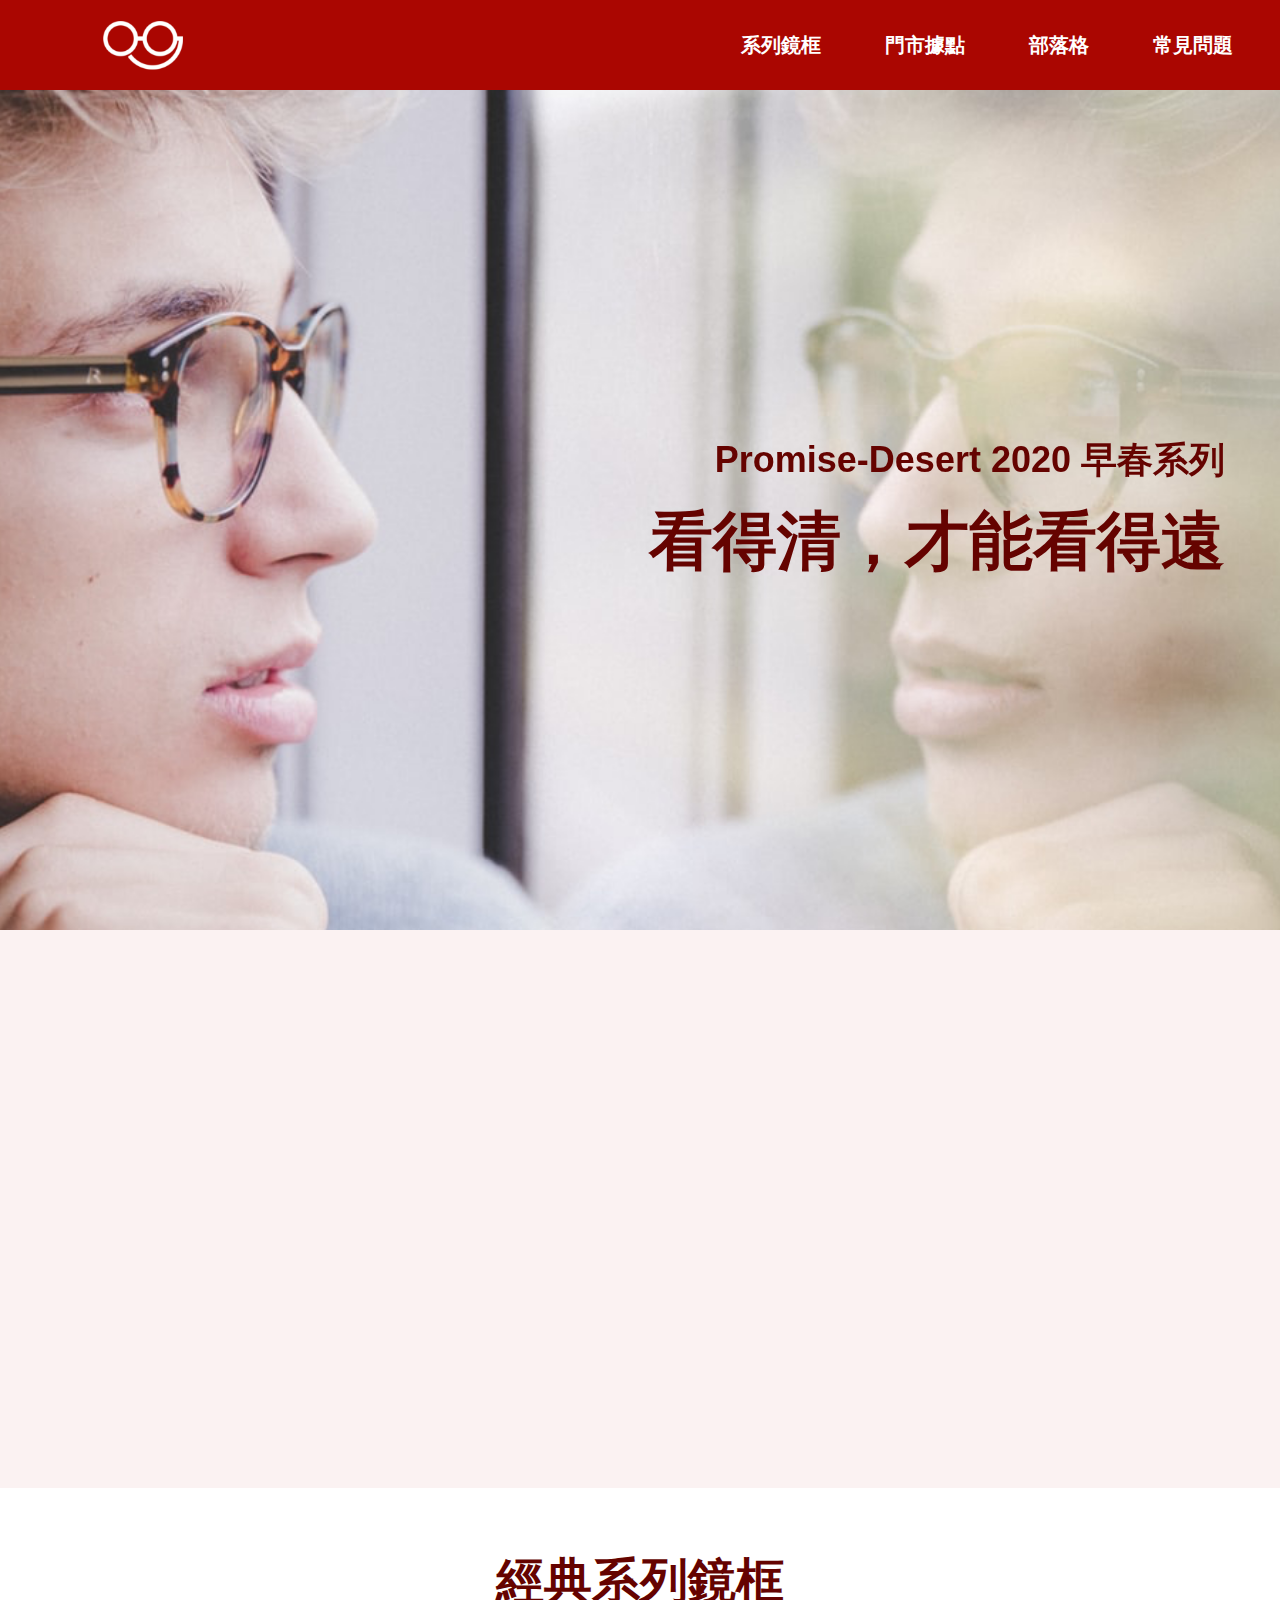
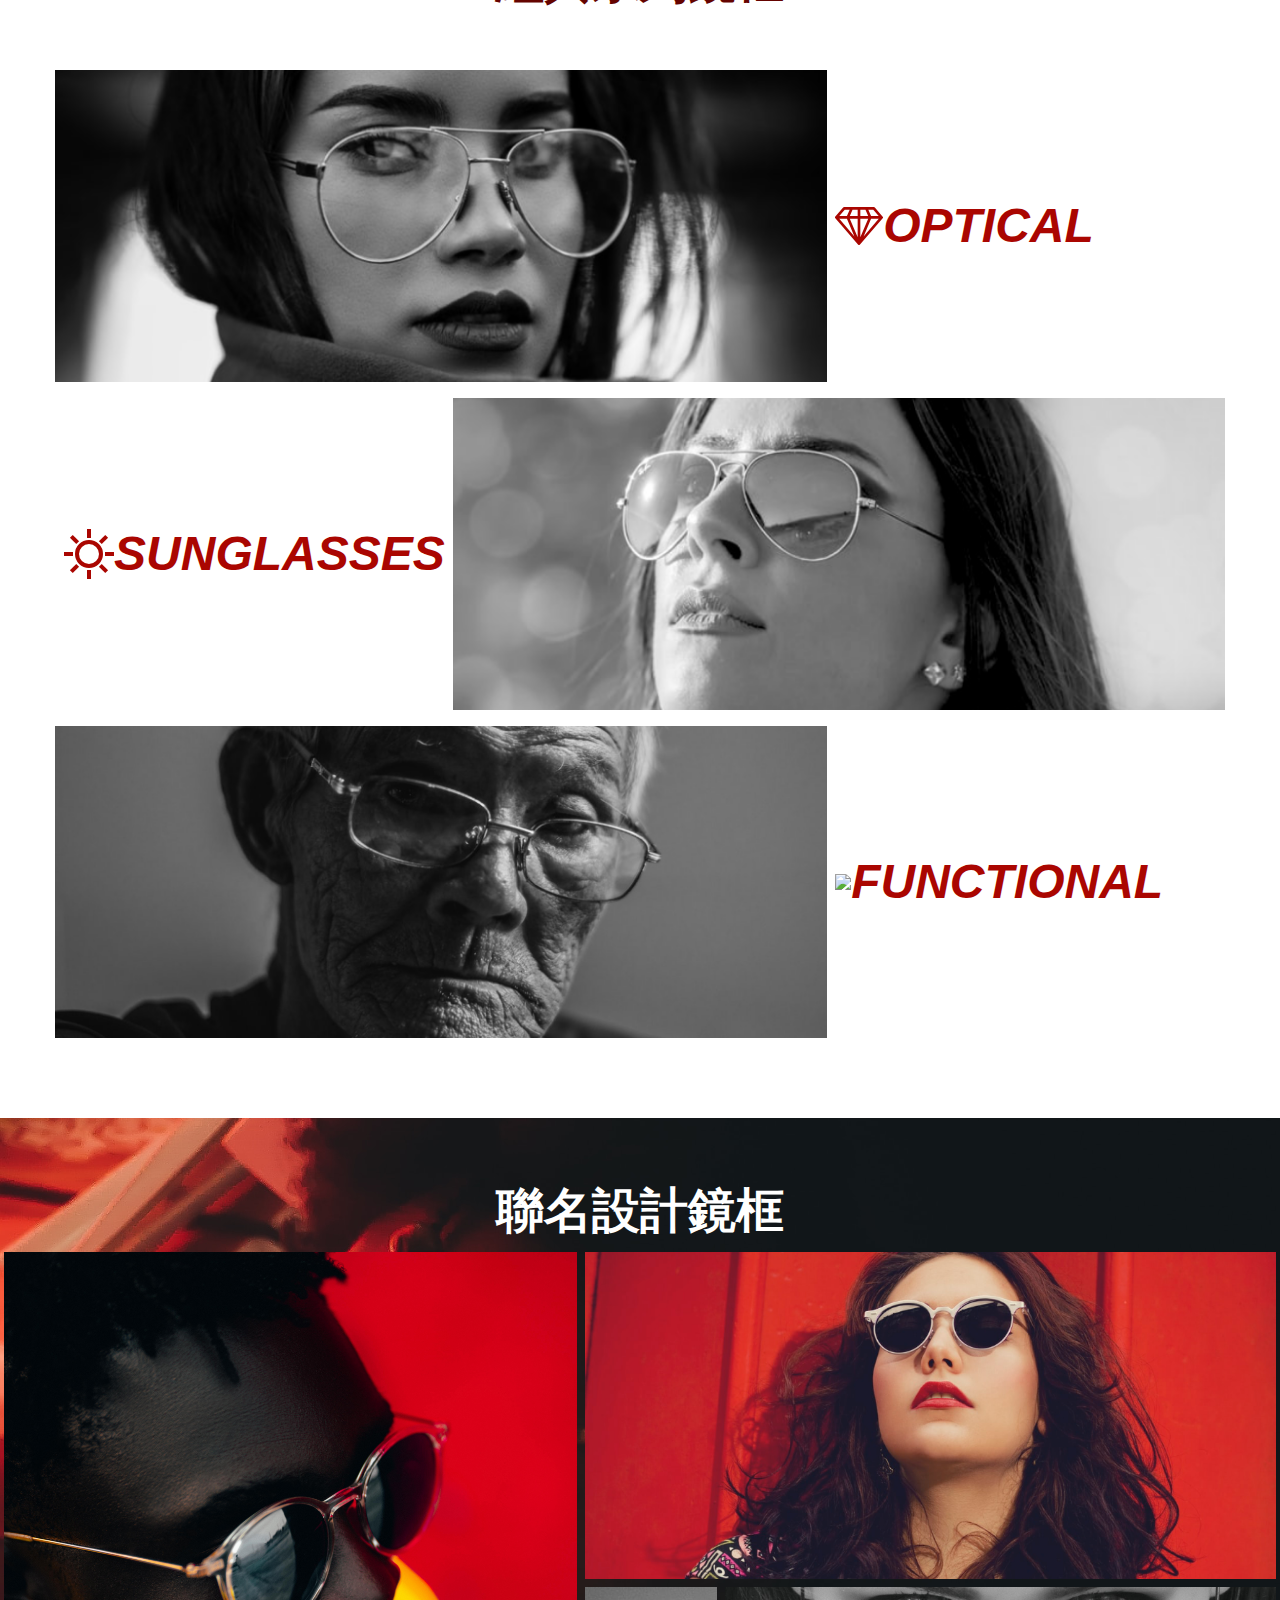
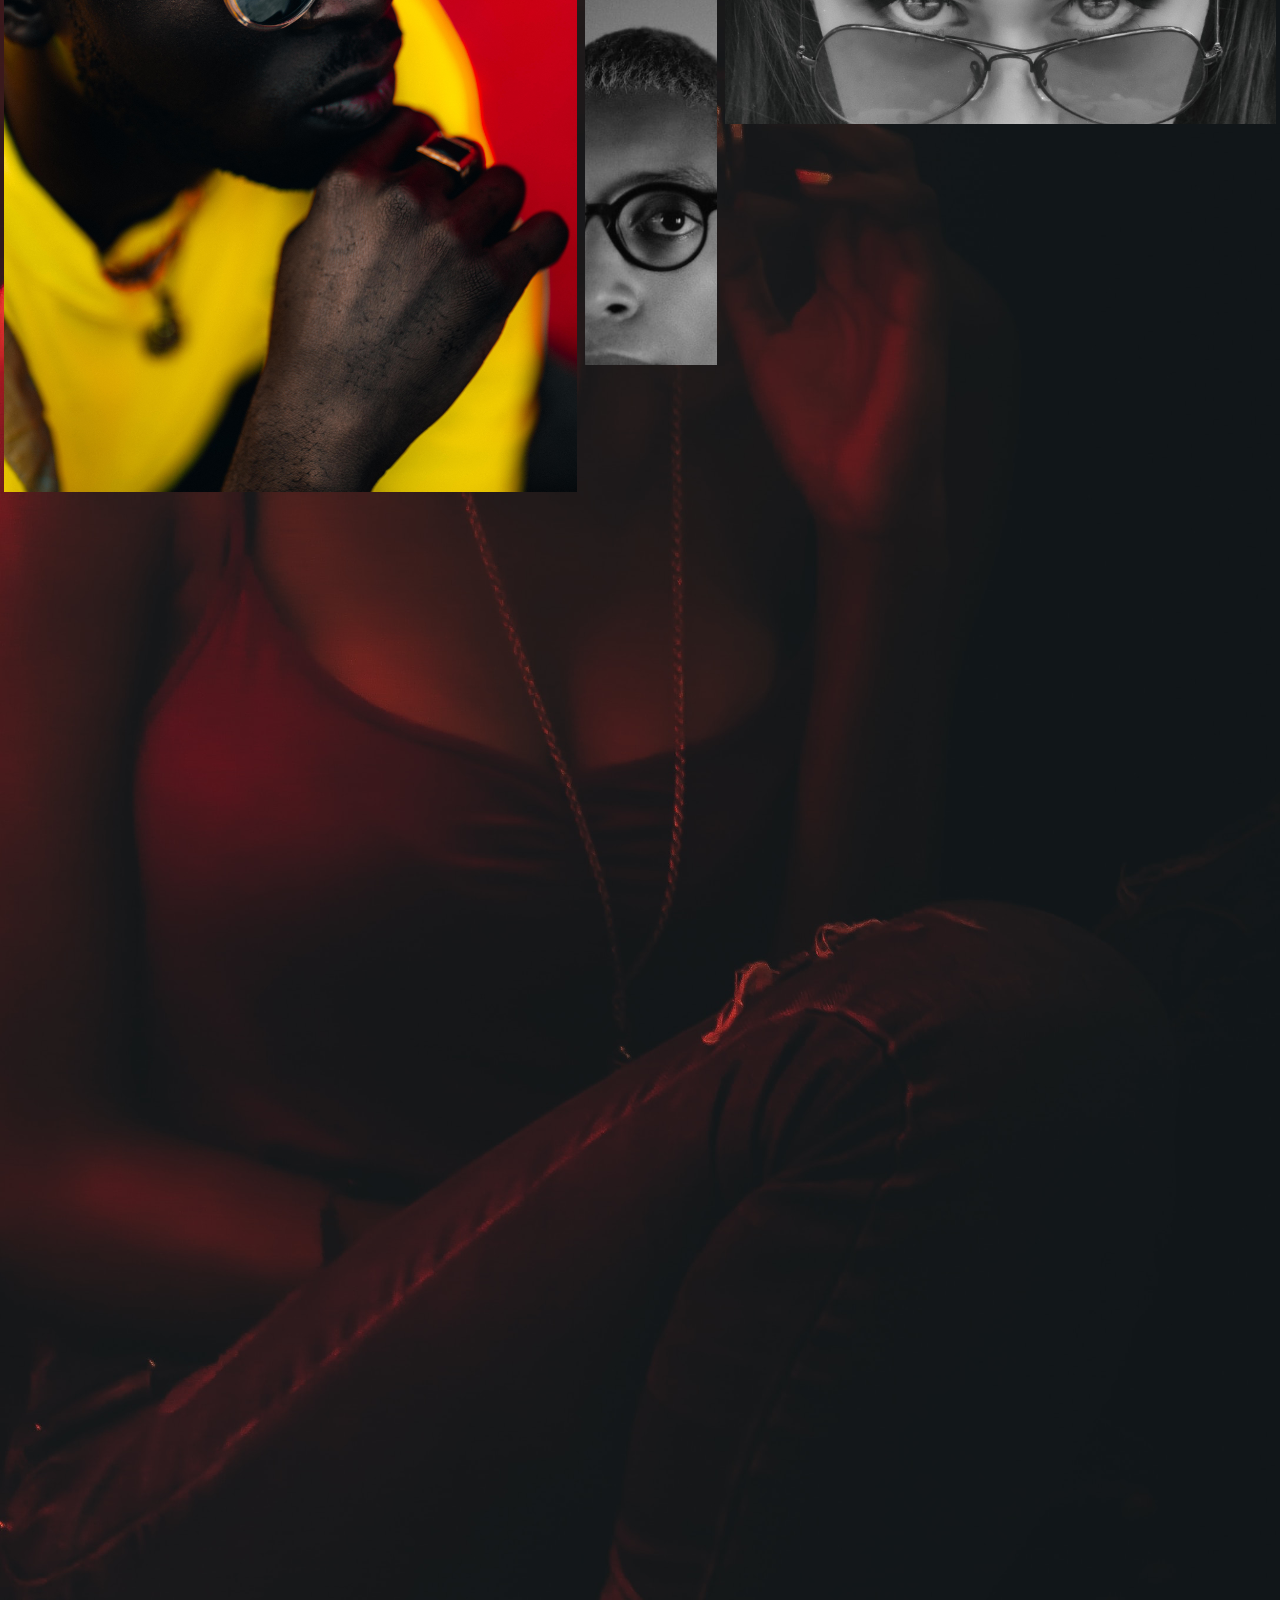
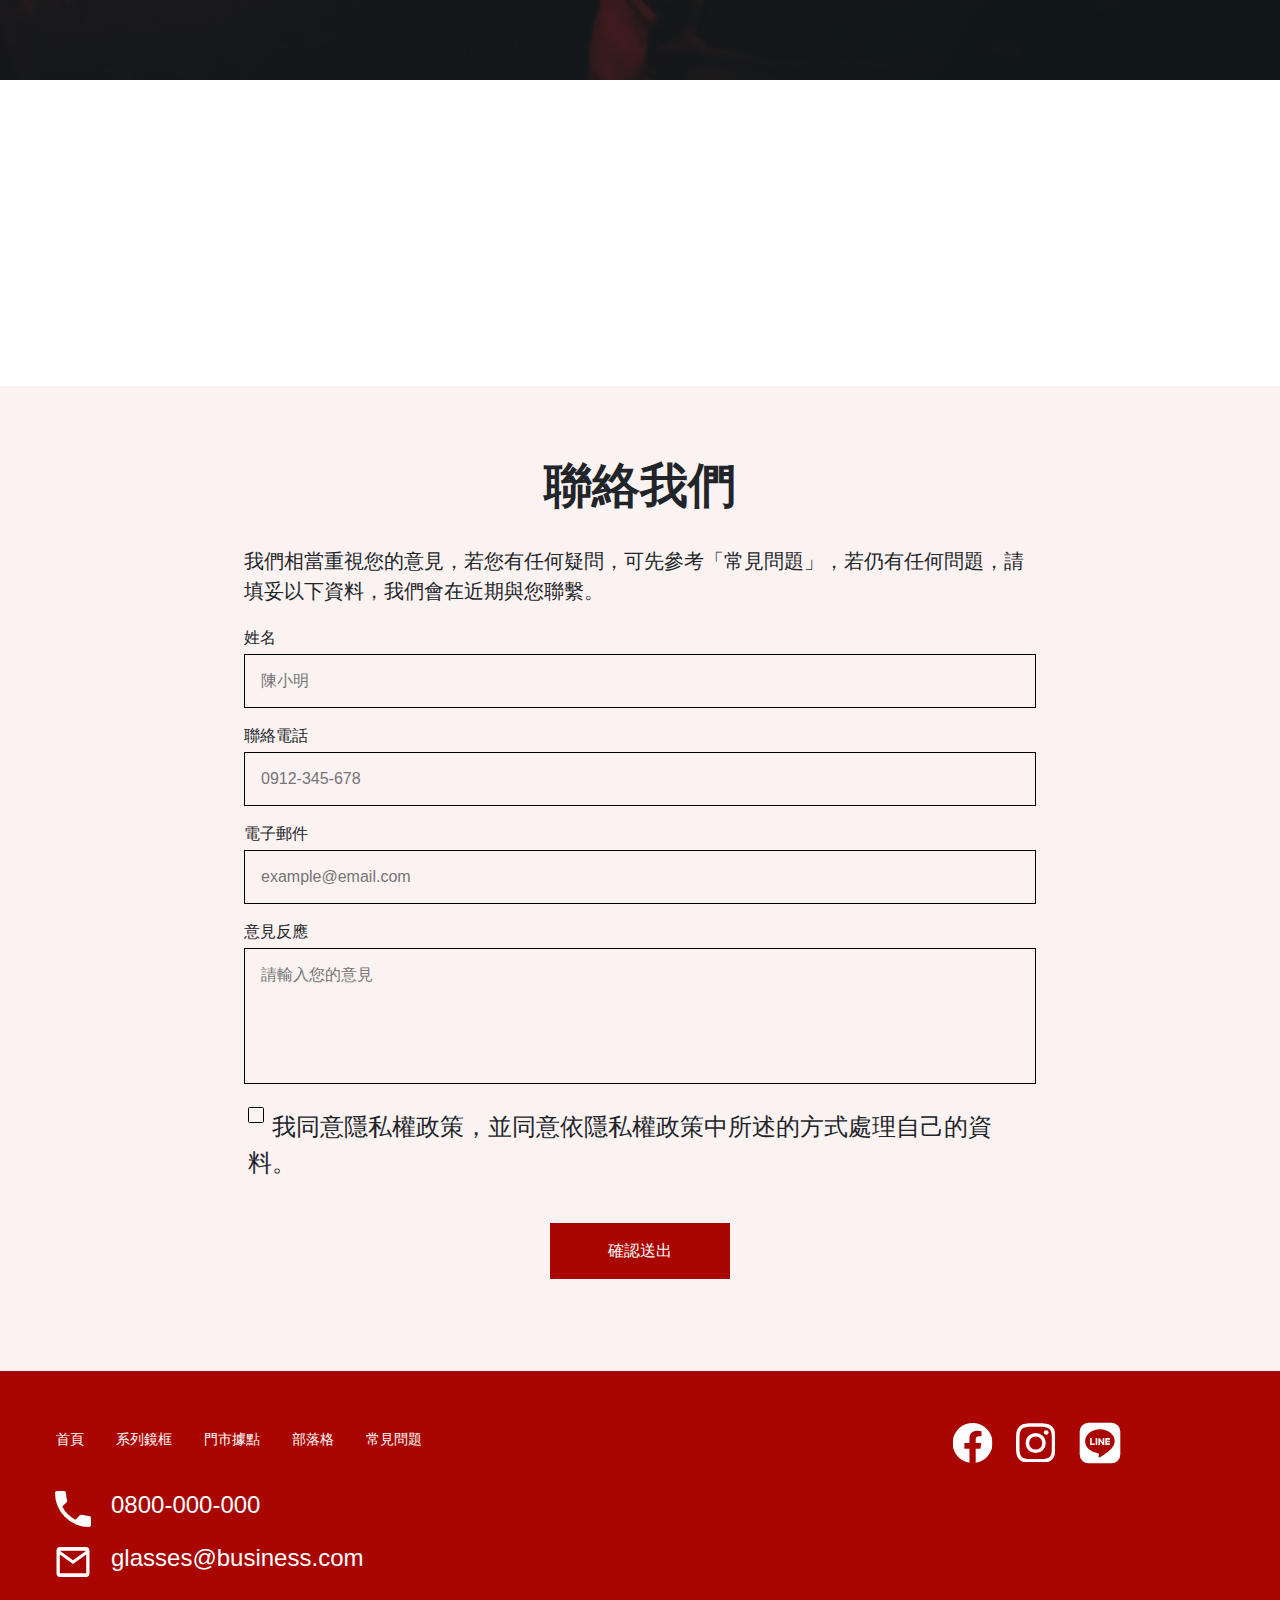
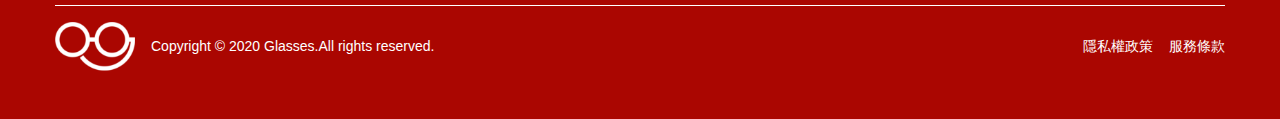
==== index.html @ c499734d "update RWD" ====
<!DOCTYPE html>
<html lang="en">

  <head>
    <meta charset="UTF-8">
    <meta name="viewport" content="width=device-width, initial-scale=1.0">
    <meta http-equiv="X-UA-Compatible" content="ie=edge">
    <title>首頁</title>
    <link rel="stylesheet" href="https://cdnjs.cloudflare.com/ajax/libs/font-awesome/5.13.0/css/all.min.css" />
    <link rel="stylesheet" href="https://unpkg.com/aos@next/dist/aos.css" />
    <link rel="stylesheet" href="./assets/style/all.css">
  </head>

  <body>
    <header class="container-fluid navbar-light bg-red d-flex justify-content-between">
      <div class=" d-flex align-items-center menu justify-content-between">
        <a href="index.html">
          <img src="./assets/images/logo-new_工作區域 1.png" alt="" class="logo">
        </a>
        <a href="#" class="showMenu">
          <img src="./assets/images/humberMenu.svg" alt="" class="hamburgerMenu">
        </a>

      
      <ul class="text-white d-flex align-items-center m-0 navList">
          <li class="navListItems">
            <a class="navItems text-white font-weight-bold" href="optical.html">系列鏡框</a>
          </li>
          <li class="navListItems">
            <a class=" text-white font-weight-bold" href="./store.html">門市據點</a>
          </li>
          <li class="navListItems">
            <a class=" text-white font-weight-bold" href="#">部落格</a>
          </li>
          <li class="navListItems">
            <a class=" text-white font-weight-bold" href="question.html">常見問題</a>
          </li>
        </ul>
      </div>
    </header>


    <!-- 表投選單 -->
<section class="header bg-cover"> 
  <div class="container h-100">
    <div class="d-flex justify-content-end align-items-center h-100">
      <div class="headerTitle text-right" data-aos="fade-up">
        <p class="font-weight-bold">Promise-Desert 2020 早春系列</p>
        <h2 class="font-weight-bold">看得清，才能看得遠</h2>
      </div>
    </div>
  </div>
</section>

<!-- 用專業的心，做專業的事 -->
<main class="content">
  <div class="container" data-aos="fade-up"> 
    <h3 class="font-weight-bold">用專業的心，做專業的事</h3>
    <div class="row">
      <div class="col-lg-3 col-md-6 text-center contentItems">
        <img src="./assets/images/iconfinder_circle-dollar_430089.svg">
          <h4 class="font-weight-bold">單一價格</h4>
          <p>無論任何度數皆不需追加費用 即可擁有適合自己的薄型球面 鏡片。</p>
      </div>
      <div class="col-lg-3 col-md-6 text-center contentItems">
        <img src="./assets/images/iconfinder_clock-1_430090.svg">
        <h4 class="font-weight-bold">20 分鐘即可取件</h4>
        <p>為了您的寶貴時間著想，以豐 富專業知識與技術將結帳到交 件的時間縮減至最快 20 分鐘 即可完成。</p>
      </div>
      <div class="col-lg-3 col-md-6 text-center contentItems">
        <img src="./assets/images/iconfinder_heart_430099.svg">
        <h4 class="font-weight-bold">安心售後服務</h4>
        <p>我們提供長達 120 天的保固售後服務，不限會員資格皆享有免費深層保養及專業維修服務。</p>
      </div>
      <div class="col-lg-3 col-md-6 text-center contentItems">
        <img src="./assets/images/iconfinder_glasses_430098.svg" class="pb-4">
        <h4 class="font-weight-bold">關於鏡片</h4>
        <p>使用世界知名頂級品牌，抗UV、防汙鍍膜薄型非球面鏡片。</p>
      </div>
    </div>
  </div>
</main>

<!-- 經典系列鏡框 -->
<section class="classic container">
  <h3 class="font-weight-bold classicTitle">經典系列鏡框</h3>
  <ul class="productList">
    <!-- 第一張 -->
    <li class="mt-3">
      <img src="./assets/images/8.png" class="d-lg">
      <img src="./assets/images/rwd/pad/index/8.png" class="d-md">
      <img src="./assets/images/rwd/phone/index/8.png" class="d-sm">
      <h3 class="font-weight-bold mb-0 productSubtitle">
        <img src="./assets/images/diamond.svg" class="product-icon">
        optical
      </h3>
    </li>
    <!-- 第二張 -->
    <li class="mt-3">
      <img src="./assets/images/15.png" class="d-lg">
      <img src="./assets/images/rwd/pad/index/15.png" class="d-md">
      <img src="./assets/images/rwd/phone/index/15.png" class="d-sm">
      <h3 class="font-weight-bold mb-0 productSubtitle">
        <img src="./assets/images/Layer_1.svg" class="product-icon">
        sunglasses
      </h3>
    </li>
    <!-- 第三張 -->
    <li class="mt-3">
      <img src="./assets/images/28.png"class="d-lg">
      <img src="./assets/images/rwd/pad/index/28.png" class="d-md">
      <img src="./assets/images/rwd/phone/index/28.png" class="d-sm">
      <h3 class="font-weight-bold d-fl productSubtitle">
        <img src="./assets/images/page-1.svg" class="product-icon">
        functional
      </h3>
    </li>
  </ul>
</section>

<!-- 聯名設計鏡框 -->
<section class="design bg-cover">
  <h3 class="text-white font-weight-bold text-center">聯名設計鏡框</h3>
  <div class="top d-flex ">
    <!-- 墨鏡黑男 -->
    <div class="topLeft">
      <img src="./assets/images/zac.png" class="p-1 d-lg">
      <img src="./assets/images/rwd/pad/index/zac.png" class="p-1 d-md">
      <img src="./assets/images/rwd/phone/index/zac.png" class="p-1 d-sm">
    </div>
    <div class="topRight">
      <!-- 墨鏡女 -->
      <img src="./assets/images/61.png" class="p-1 d-lg">
      <img src="./assets/images/rwd/pad/index/61.png" class="p-1 d-md">
      <img src="./assets/images/rwd/phone/index/61.png" class="p-1 d-sm">
      <div class="d-flex">
        <!-- 單眼 -->
        <img src="./assets/images/24.png" class="p-1 d-lg">
        <img src="./assets/images/rwd/pad/index/24.png" class="p-1 d-md">
      <img src="./assets/images/rwd/phone/index/24.png" class="p-1 d-sm">
        <div>
          <img src="./assets/images/34.png" class="p-1 d-lg">
          <img src="./assets/images/rwd/pad/index/34.png" class="p-1 d-md">
      <img src="./assets/images/rwd/phone/index/34.png" class="p-1 d-sm">
          <!-- <img src="./assets/images/5.png" class="p-1 d-lg"> -->
        </div>
        
      </div>
    </div>
  </div>
  <!-- 中間兩大張 -->
  <ul class="container d-flex imgMedium">
    <li class="imgList imgList-1 d-flex" data-aos="fade-up-right">
      <img src="./assets/images/14.png" class="d-lg">
      <img src="./assets/images/rwd/pad/index/14.png" class="d-md">
      <img src="./assets/images/rwd/phone/index/14.png" class="d-sm">
      <div class="bg-white"></div>
      <p class="itemsContent font-weight-bold">Double A+</p>
    </li>
    <li class="imgList imgList-2 d-flex" data-aos="fade-up-left">
      <img src="./assets/images/39.png" class="d-lg">
      <img src="./assets/images/rwd/pad/index/39.png" class="d-md">
      <img src="./assets/images/rwd/phone/index/39.png" class="d-sm">
      <div class="bg-white"></div>
      <p class="itemsContent font-weight-bold">YOUTH</p>
    </li>
  </ul>
<!-- 顧客推薦 -->
  <div class="container recommend" data-aos="fade-up">
    <h3 class="text-white text-center font-weight-bold">顧客推薦</h3>
    <ul class="row d-flex recommendList justify-content-center">
      <li class=" recommendItems col-lg-3 col-md-6 col-12">
        <div class="cardList">
          <img src="./assets/images/18.png" class="card-img-top " class="d-lg">
          <!-- <img src="./assets/images/rwd/pad/index/18.png" class="d-md"> -->
          <!-- <img src="./assets/images/rwd/phone/index/18.png" class="d-sm"> -->
            <div class="card-body border-top-0">
              <p class="card-title">Jessy</p>
              <p class="card-text">This is a wider card with supporting text below as a natural lead-in to additional content.</p>
              <p class="text-secondary">Last updated 3 mins ago</p>
            </div>
        </div>
      </li>
      <li class=" recommendItems col-lg-3 col-md-6 col-12 ">
        <div class="cardList">
          <img src="./assets/images/25.png" class="card-img-top "class="d-lg">
          <!-- <img src="./assets/images/rwd/pad/index/25.png" class="d-md"> -->
          <!-- <img src="./assets/images/rwd/phone/index/25.png" class="d-sm"> -->
            <div class="card-body border-top-0">
              <p class="card-title">Karen</p>
              <p class="card-text">This is a wider card with supporting text below as a natural lead-in to additional content.</p>
              <p class="text-secondary">Last updated 3 mins ago</p>
            </div>
        </div>
      </li>
      <li class=" recommendItems col-lg-3 col-md-6 col-12 ">
        <div class="cardList">
          <img src="./assets/images/36.png" class="card-img-top " alt="..." class="d-lg">
          <!-- <img src="./assets/images/rwd/pad/index/36.png" class="d-md"> -->
          <!-- <img src="./assets/images/rwd/phone/index/36.png" class="d-sm"> -->
            <div class="card-body border-top-0">
              <p class="card-title">Chelsea</p>
              <p class="card-text">This is a wider card with supporting text below as a natural lead-in to additional content.</p>
              <p class="text-secondary">Last updated 3 mins ago</p>
            </div>
        </div>
      </li>
      <li class=" recommendItems col-lg-3 col-md-6 col-12 ">
        <div class="cardList">
          <img src="./assets/images/45.png" class="card-img-top "class="d-lg">
          <!-- <img src="./assets/images/rwd/pad/index/45.png" class="d-md"> -->
          <!-- <img src="./assets/images/rwd/phone/index/45.png" class="d-sm"> -->
            <div class="card-body border-top-0">
              <p class="card-title">Jane</p>
              <p class="card-text">This is a wider card with supporting text below as a natural lead-in to additional content.</p>
              <p class="text-secondary">Last updated 3 mins ago</p>
            </div>
        </div>
      </li>
    </ul>
  </div>
</section>

<!-- 聯絡我們 -->
<section class="contact">
  <div class="container">
    <h2 class="sectionTitle">聯絡我們</h2>
    <p class="contactText">我們相當重視您的意見，若您有任何疑問，可先參考「常見問題」，若仍有任何問題，請填妥以下資料，我們會在近期與您聯繫。</p>
    
    <form id="contact" action="" method="post">
      <labal for="typeName">姓名</labal>
      <input id="typeName" type="text" placeholder="陳小明">
      
      <labal for="typePhone">聯絡電話</labal>
      <input id="typePhone" type="text" placeholder="0912-345-678">
      
      <labal for="typeMail">電子郵件</labal>
      <input id="typeMail" type="text" placeholder="example@email.com">
      
      <labal for="typeIdeas">意見反應</labal>
      <textarea id="typeIdeas" placeholder="請輸入您的意見"></textarea>
      
      <input id="agree" type="checkbox" value="agree">
      <label for="agree">我同意隱私權政策，並同意依隱私權政策中所述的方式處理自己的資料。</label>
      
        <div class="submit">
          <input  type="submit" value="確認送出">
      </div>      
    </form>      
  </div>
</section>

    <div class="container-fluid bg-red py-5">
      <div class="container footer">
        <div class="row">
          <!-- 左邊menu -->
          <div class="col-9 p-0">
            <ul  class="d-flex p-0">
              <li>
                <a class="nav-link text-white" href="#"><small>首頁</small></a>
              </li>
              <li>
                <a class="nav-link text-white" href="#"><small>系列鏡框</small></a>
              </li>
              <li>
                <a class="nav-link text-white" href="#"><small>門市據點</small></a>
              </li>
              <li>
                <a class="nav-link text-white" href="#"><small>部落格</small></a>
              </li>
              <li>
                <a class="nav-link text-white" href="#"><small>常見問題</small></a>
              </li>
            </ul>
          </div>
          <div class="col-3 ">
            <ul class="communityIcon row ">
              <li class="px-2">
                <a href="#">
                  <img src="./assets/images/ic_social_fb.svg" alt="" class="d-lg">
                  <img src="./assets/images/rwd/pad/index/ic_social_fb.svg" alt="" class="d-md">
                </a>
              </li>
              <li class="px-2">
                <a href="#">
                  <img src="./assets/images/ic_social_ig.svg" alt="" class="d-lg">
                  <img src="./assets/images/rwd/pad/index/ic_social_ig.svg" alt="" class="d-md">
                </a>
              </li>
              <li class="px-2">
                <a href="#">
                  <img src="./assets/images/ic_social_line.svg" alt="" class="d-lg">
                  <img src="./assets/images/rwd/pad/index/ic_social_line.svg" alt="" class="d-md">
                </a>
              </li>
            </ul>
          </div>
        </div>
        <div class="row">
          <div class="col-12">
            <div class="d-flex py-2 align-items-center">
              <img src="./assets/images/ic_phone_48px.svg" class="phone d-lg">
              <img src="./assets/images/rwd/pad/index/ic_phone_48px.svg" alt="" class="d-md phone">
              <h4 class="text-white">0800-000-000</h4>
            </div>
            <div class="d-flex py-2 align-items-center">
              <img src="./assets/images/ic_mail_outline_24px.svg" class="mail d-lg">
              <img src="./assets/images/rwd/pad/index/ic_mail_outline_24px.svg" alt="" class="d-md mail">
              <h4 class="text-white">glasses@business.com</h4>
            </div>
          </div>
        </div>
        <hr>
        <div class="row align-items-center">
          <div class="col-9 d-flex align-items-center">
            <img src="./assets/images/logo-new_工作區域 1.png" alt="" class="d-lg">
            <small class="text-white ml-3">Copyright © 2020 Glasses.All rights reserved.</small>
          </div>
          <div class="col-3 d-flex justify-content-end">
            <small class="text-white mr-3">隱私權政策</small>
            <small class="text-white">服務條款</small>
          </div>
        </div>
      </div>
    </div>


    <script src="./assets/js/vendors.js"></script>
    <script src="./assets/js/all.js"></script>
    <script src='https://cdnjs.cloudflare.com/ajax/libs/jquery/3.5.1/jquery.min.js'></script>
    <script src="https://unpkg.com/aos@next/dist/aos.js"></script>
    <script>
      AOS.init({
        once: true,
      });
    </script>
  </body>

</html>
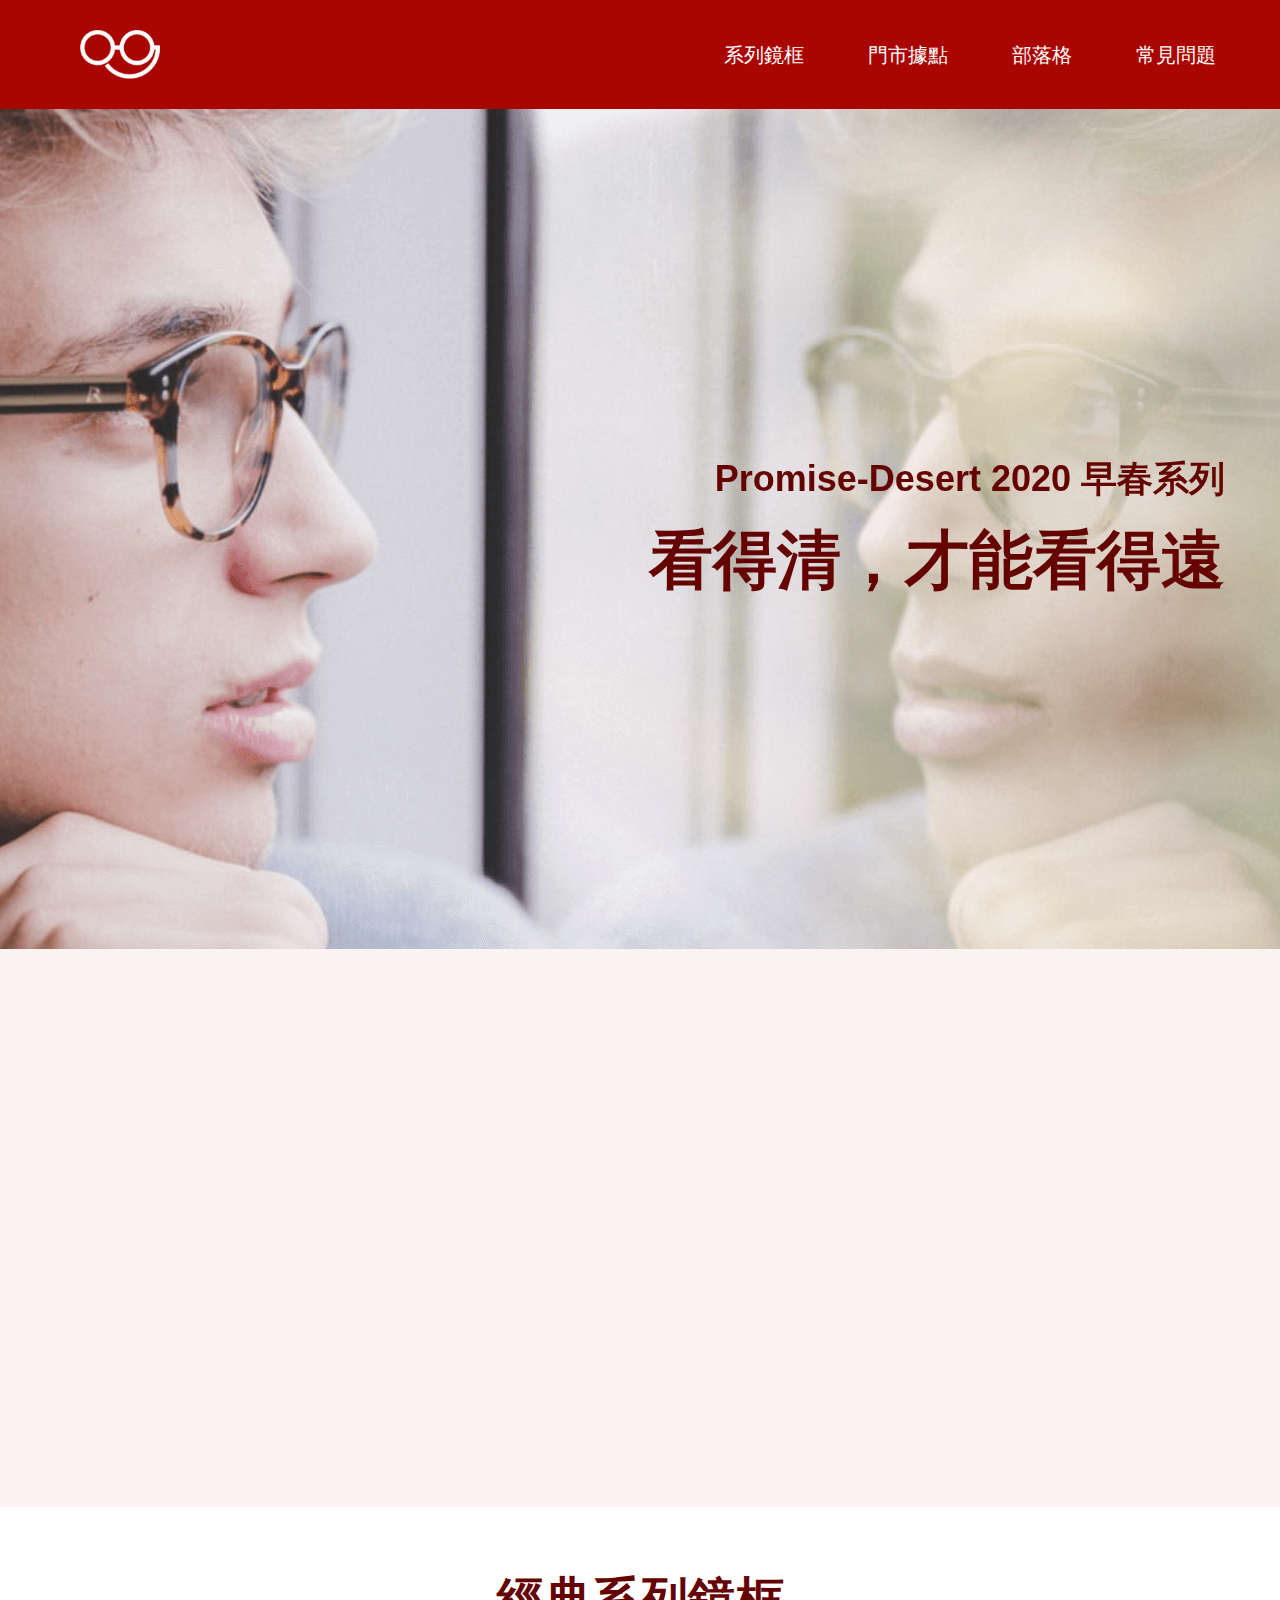
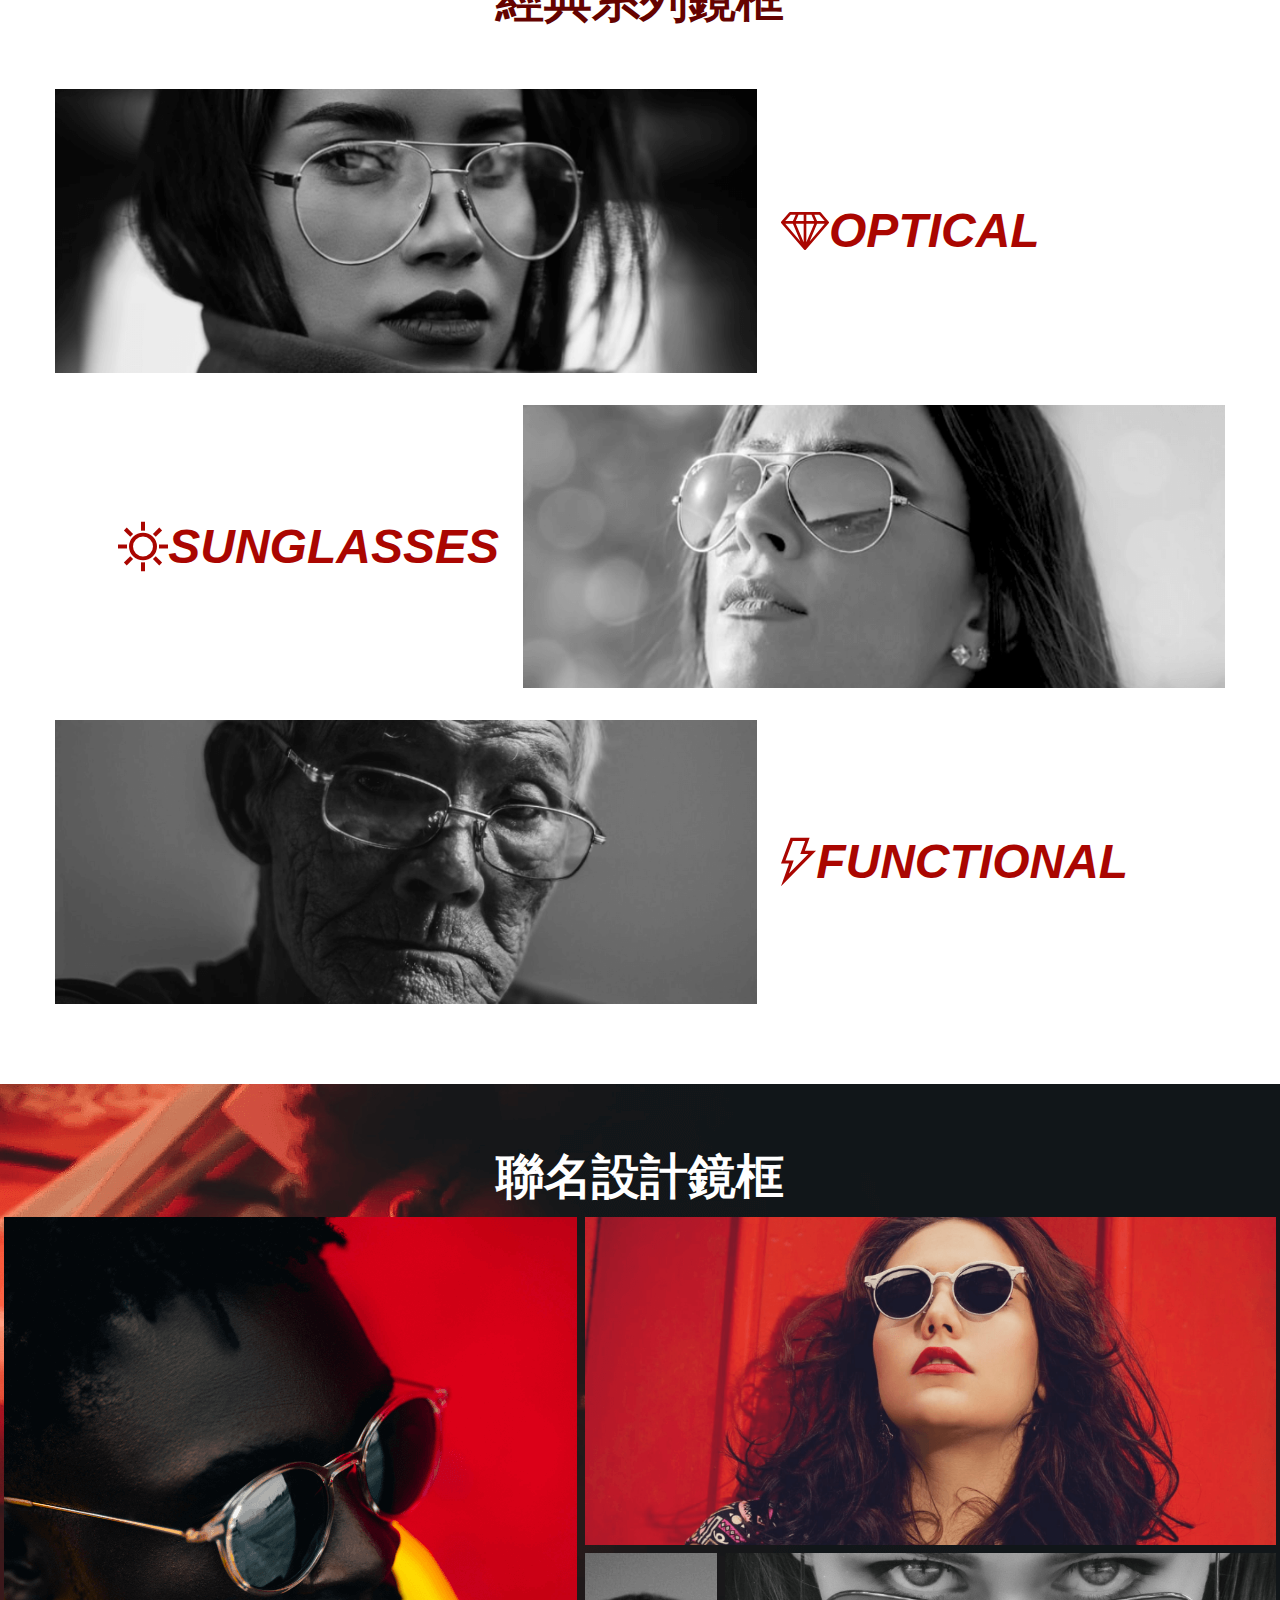
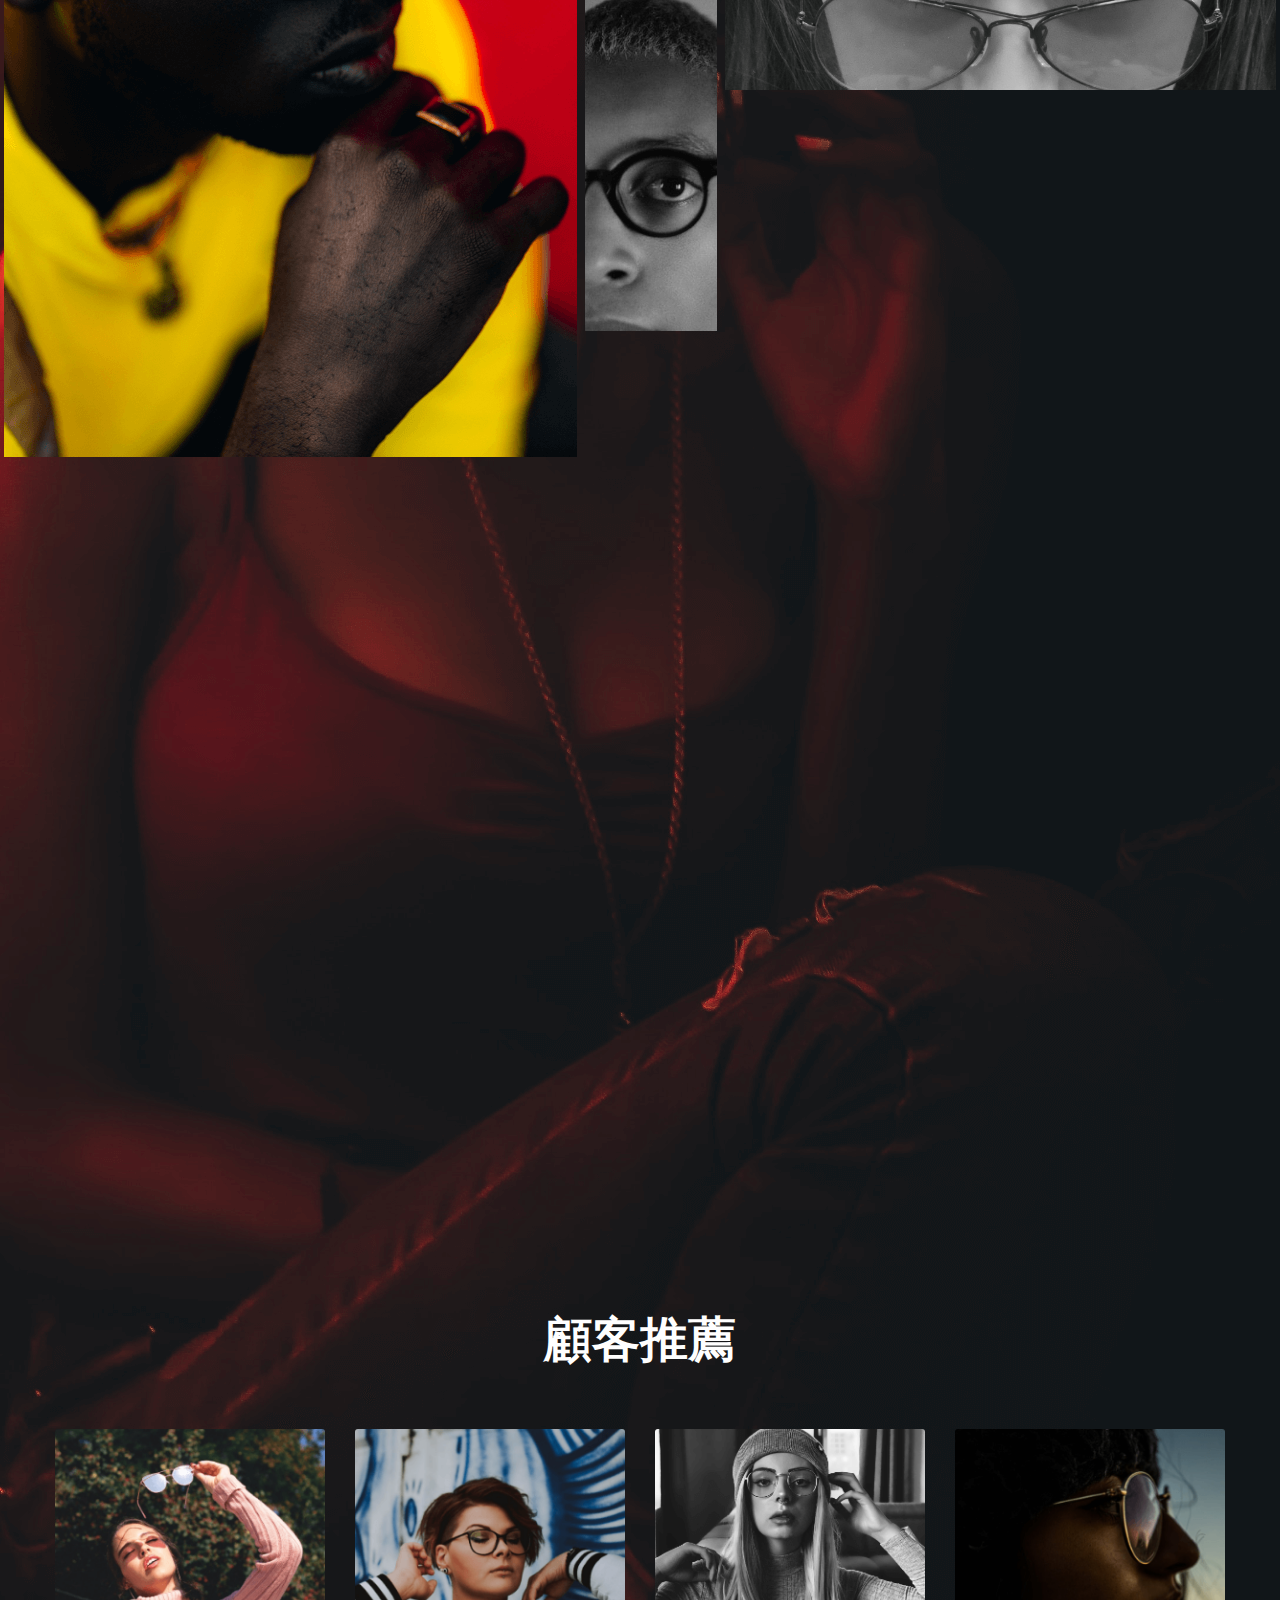
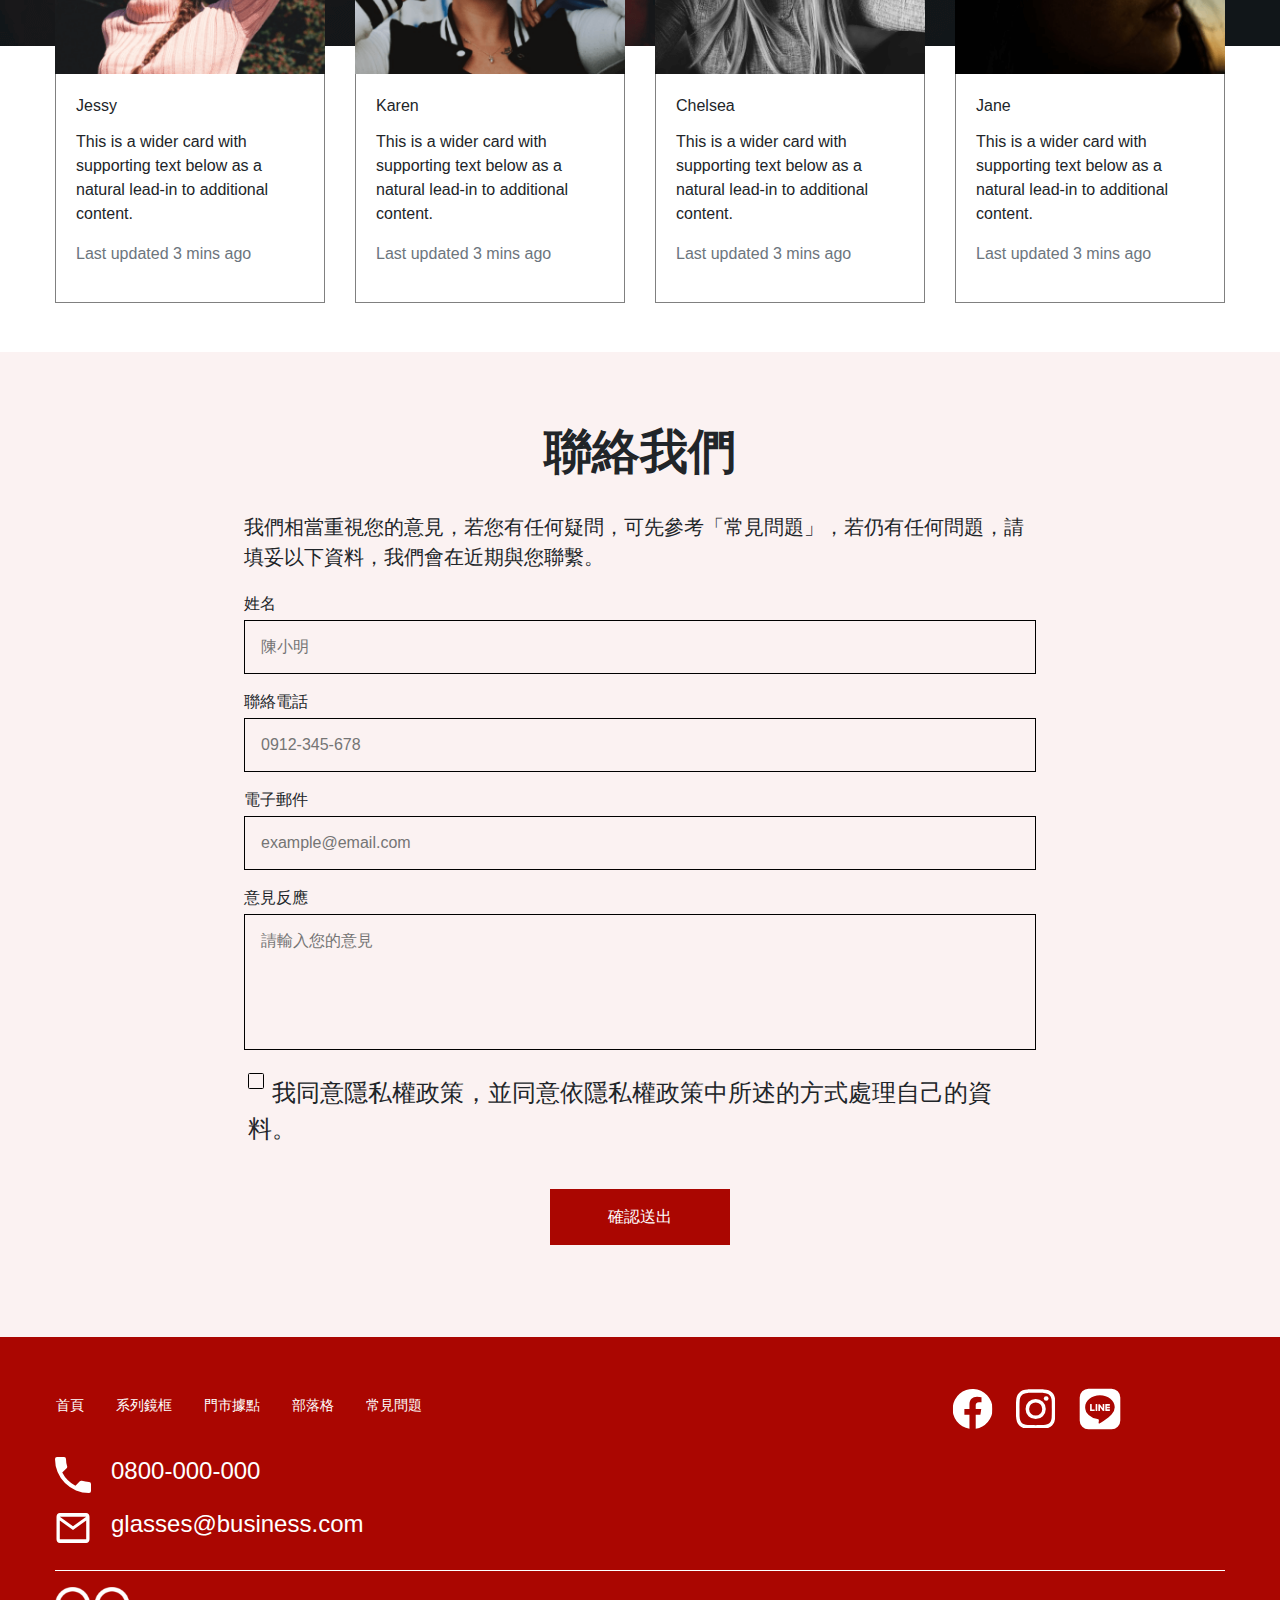
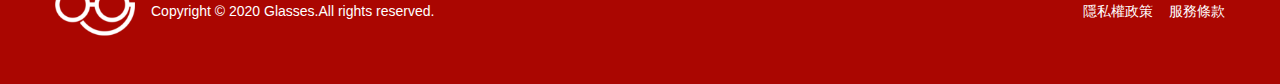
==== commit f7dd8fd6: "update20200724" ====
--- a/index.html
+++ b/index.html
@@ -12,32 +12,20 @@
   </head>
 
   <body>
-    <header class="container-fluid navbar-light bg-red d-flex justify-content-between">
-      <div class=" d-flex align-items-center menu justify-content-between">
-        <a href="index.html">
-          <img src="./assets/images/logo-new_工作區域 1.png" alt="" class="logo">
-        </a>
-        <a href="#" class="showMenu">
-          <img src="./assets/images/humberMenu.svg" alt="" class="hamburgerMenu">
-        </a>
-
-      
-      <ul class="text-white d-flex align-items-center m-0 navList">
-          <li class="navListItems">
-            <a class="navItems text-white font-weight-bold" href="optical.html">系列鏡框</a>
-          </li>
-          <li class="navListItems">
-            <a class=" text-white font-weight-bold" href="./store.html">門市據點</a>
-          </li>
-          <li class="navListItems">
-            <a class=" text-white font-weight-bold" href="#">部落格</a>
-          </li>
-          <li class="navListItems">
-            <a class=" text-white font-weight-bold" href="question.html">常見問題</a>
-          </li>
+    <header class="d-flex  bg-red justify-content-between align-items-center">
+      <a class="navImg" href="#">
+        <img src="./assets/images/logo.png" alt="logo">
+        <img src="./assets/images/humberMenu.svg" alt="humberMenu" class="d-none">
+      </a>
+        <ul class="d-flex navList mb-0 ">
+          <li><a href="#">系列鏡框</a></li>
+          <li><a href="#">門市據點</a></li>
+          <li><a href="#">部落格</a></li>
+          <li><a href="#">常見問題</a></li>
         </ul>
-      </div>
     </header>
+    
+
 
 
     <!-- 表投選單 -->
@@ -83,37 +71,49 @@
 
 <!-- 經典系列鏡框 -->
 <section class="classic container">
-  <h3 class="font-weight-bold classicTitle">經典系列鏡框</h3>
-  <ul class="productList">
-    <!-- 第一張 -->
-    <li class="mt-3">
-      <img src="./assets/images/8.png" class="d-lg">
-      <img src="./assets/images/rwd/pad/index/8.png" class="d-md">
-      <img src="./assets/images/rwd/phone/index/8.png" class="d-sm">
-      <h3 class="font-weight-bold mb-0 productSubtitle">
-        <img src="./assets/images/diamond.svg" class="product-icon">
+  <h3 class="font-weight-bold classicTitle text-center">經典系列鏡框</h3>
+  <ul class="classicList ">
+    <!-- 經典系列鏡框第一張 -->
+    <li class="classicItems">
+      <div class="classicImg">
+        <img src="./assets/images/8.png" alt="">
+      </div>
+      <div class="d-flex justify-content-center">
+        <h3 class="d-flex font-weight-bold classicIcon align-items-center">
+        <img src="./assets/images/iconfinder_44_2529968.svg" alt="" class="d-lg">
+        <img src="./assets/images/rwd/pad/index/iconfinder_44_2529968.svg" alt="" class="d-md">
         optical
       </h3>
-    </li>
-    <!-- 第二張 -->
-    <li class="mt-3">
-      <img src="./assets/images/15.png" class="d-lg">
-      <img src="./assets/images/rwd/pad/index/15.png" class="d-md">
-      <img src="./assets/images/rwd/phone/index/15.png" class="d-sm">
-      <h3 class="font-weight-bold mb-0 productSubtitle">
-        <img src="./assets/images/Layer_1.svg" class="product-icon">
+      </div>
+      
+    </li>
+<!-- 經典系列鏡框第二張 -->
+    <li class="classicItems ">
+      <div class="classicImg">
+        <img src="./assets/images/15.png" alt="" class="">
+      </div>
+      <div class="d-flex justify-content-center">
+        <h3 class="d-flex font-weight-bold classicIcon">
+        <img src="./assets/images/Layer_1.svg" alt="" class="d-lg">
+        <img src="./assets/images/rwd/pad/index/Layer_1.svg" alt="" class="d-md">
         sunglasses
       </h3>
-    </li>
-    <!-- 第三張 -->
-    <li class="mt-3">
-      <img src="./assets/images/28.png"class="d-lg">
-      <img src="./assets/images/rwd/pad/index/28.png" class="d-md">
-      <img src="./assets/images/rwd/phone/index/28.png" class="d-sm">
-      <h3 class="font-weight-bold d-fl productSubtitle">
-        <img src="./assets/images/page-1.svg" class="product-icon">
+      </div>
+      
+    </li>
+<!-- 經典系列鏡框第三張 -->
+    <li class="classicItems">
+      <div class="classicImg">
+        <img src="./assets/images/28.png" alt="" class="">
+      </div>
+      <div class="d-flex justify-content-center">
+        <h3 class="d-flex font-weight-bold classicIcon">
+        <img src="./assets/images/Page-1.svg" alt="" class="d-lg">
+        <img src="./assets/images/rwd/pad/index/Page-1.svg" alt="" class="d-md">
         functional
       </h3>
+      </div>
+      
     </li>
   </ul>
 </section>
@@ -166,12 +166,12 @@
     </li>
   </ul>
 <!-- 顧客推薦 -->
-  <div class="container recommend" data-aos="fade-up">
+  <div class="container recommend">
     <h3 class="text-white text-center font-weight-bold">顧客推薦</h3>
     <ul class="row d-flex recommendList justify-content-center">
       <li class=" recommendItems col-lg-3 col-md-6 col-12">
         <div class="cardList">
-          <img src="./assets/images/18.png" class="card-img-top " class="d-lg">
+          <img src="./assets/images/18.png" class="card-img-top img-fluid" class="d-lg">
           <!-- <img src="./assets/images/rwd/pad/index/18.png" class="d-md"> -->
           <!-- <img src="./assets/images/rwd/phone/index/18.png" class="d-sm"> -->
             <div class="card-body border-top-0">
@@ -183,9 +183,9 @@
       </li>
       <li class=" recommendItems col-lg-3 col-md-6 col-12 ">
         <div class="cardList">
-          <img src="./assets/images/25.png" class="card-img-top "class="d-lg">
+          <img src="./assets/images/25.png" class="card-img-top img-fluid "class="d-lg">
           <!-- <img src="./assets/images/rwd/pad/index/25.png" class="d-md"> -->
-          <!-- <img src="./assets/images/rwd/phone/index/25.png" class="d-sm"> -->
+          <!-- <img src="./assets/images/rwd/phone/index/25.png" class="d-sm img-fluid"> -->
             <div class="card-body border-top-0">
               <p class="card-title">Karen</p>
               <p class="card-text">This is a wider card with supporting text below as a natural lead-in to additional content.</p>
@@ -195,7 +195,7 @@
       </li>
       <li class=" recommendItems col-lg-3 col-md-6 col-12 ">
         <div class="cardList">
-          <img src="./assets/images/36.png" class="card-img-top " alt="..." class="d-lg">
+          <img src="./assets/images/36.png" class="card-img-top img-fluid " alt="..." class="d-lg">
           <!-- <img src="./assets/images/rwd/pad/index/36.png" class="d-md"> -->
           <!-- <img src="./assets/images/rwd/phone/index/36.png" class="d-sm"> -->
             <div class="card-body border-top-0">
@@ -207,7 +207,7 @@
       </li>
       <li class=" recommendItems col-lg-3 col-md-6 col-12 ">
         <div class="cardList">
-          <img src="./assets/images/45.png" class="card-img-top "class="d-lg">
+          <img src="./assets/images/45.png" class="card-img-top img-fluid "class="d-lg">
           <!-- <img src="./assets/images/rwd/pad/index/45.png" class="d-md"> -->
           <!-- <img src="./assets/images/rwd/phone/index/45.png" class="d-sm"> -->
             <div class="card-body border-top-0">
@@ -222,7 +222,7 @@
 </section>
 
 <!-- 聯絡我們 -->
-<section class="contact">
+<section class="connection">
   <div class="container">
     <h2 class="sectionTitle">聯絡我們</h2>
     <p class="contactText">我們相當重視您的意見，若您有任何疑問，可先參考「常見問題」，若仍有任何問題，請填妥以下資料，我們會在近期與您聯繫。</p>
@@ -249,6 +249,8 @@
     </form>      
   </div>
 </section>
+
+
 
     <div class="container-fluid bg-red py-5">
       <div class="container footer">
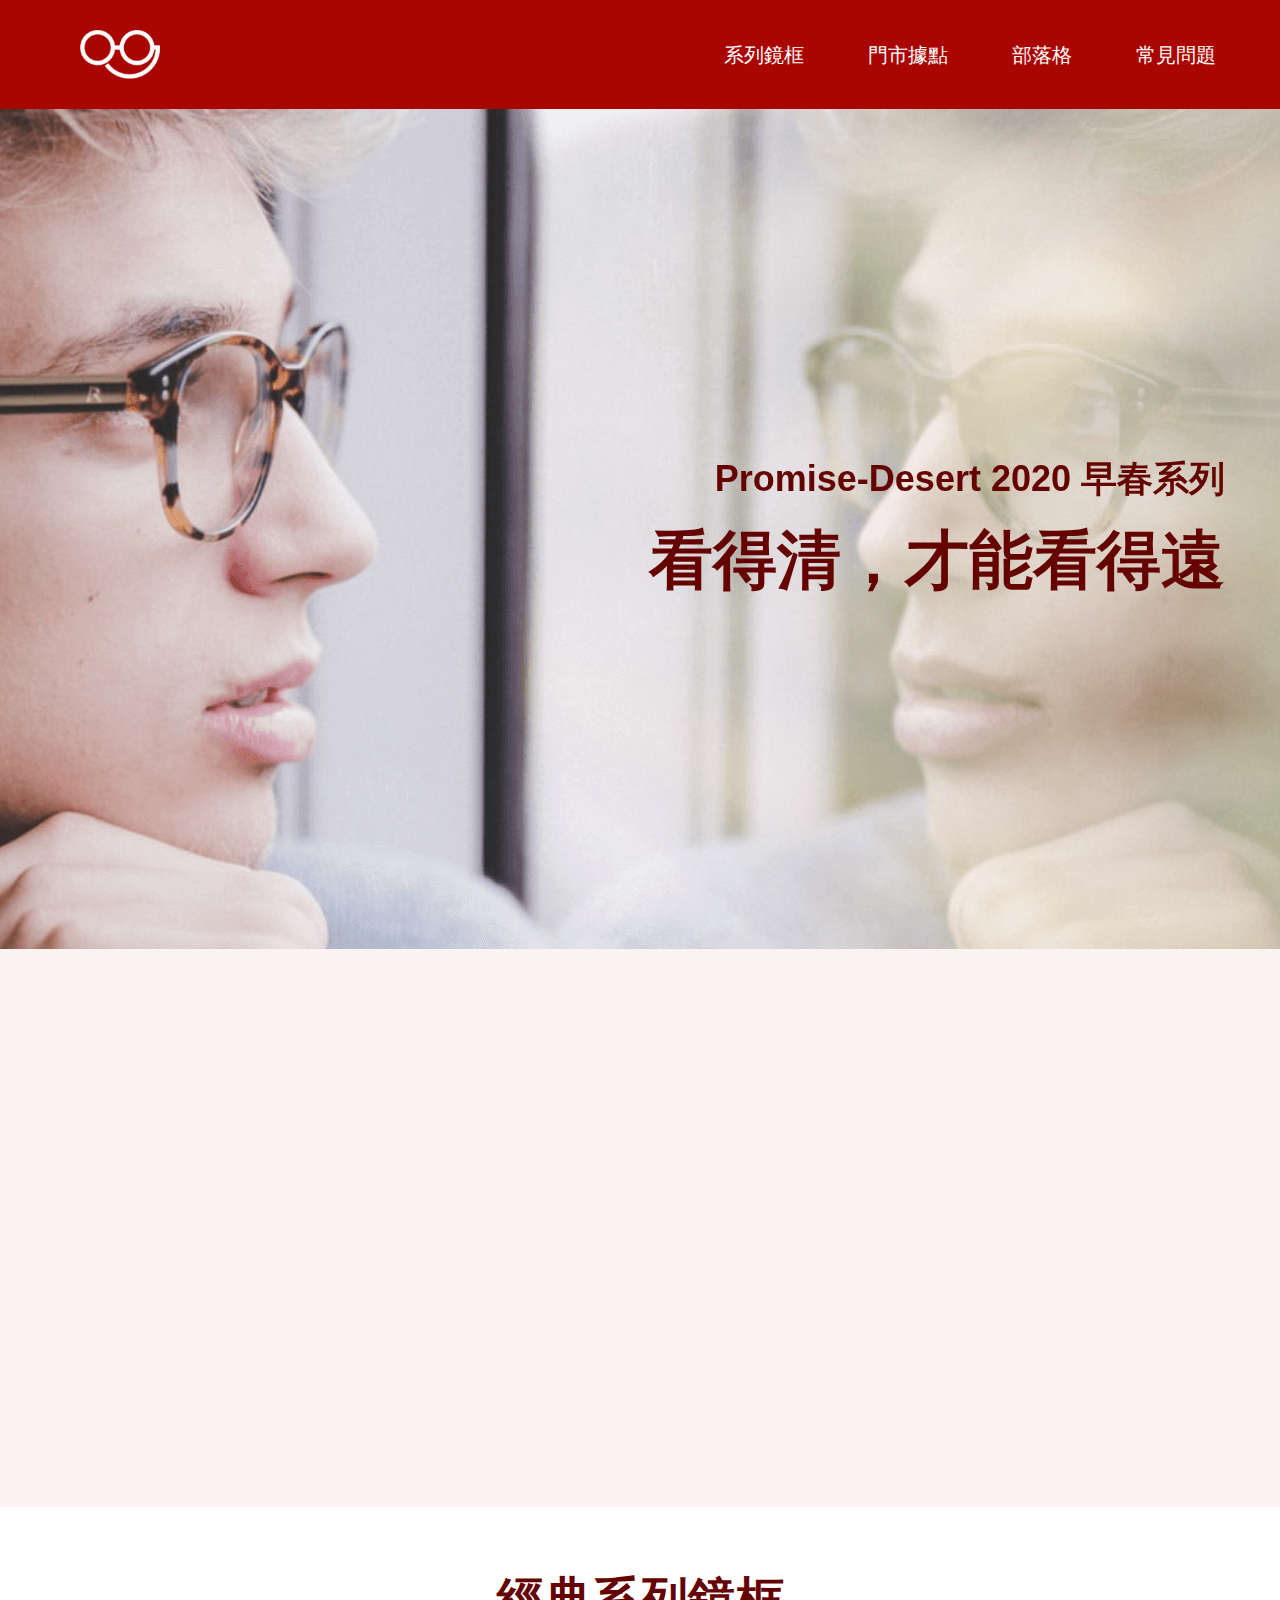
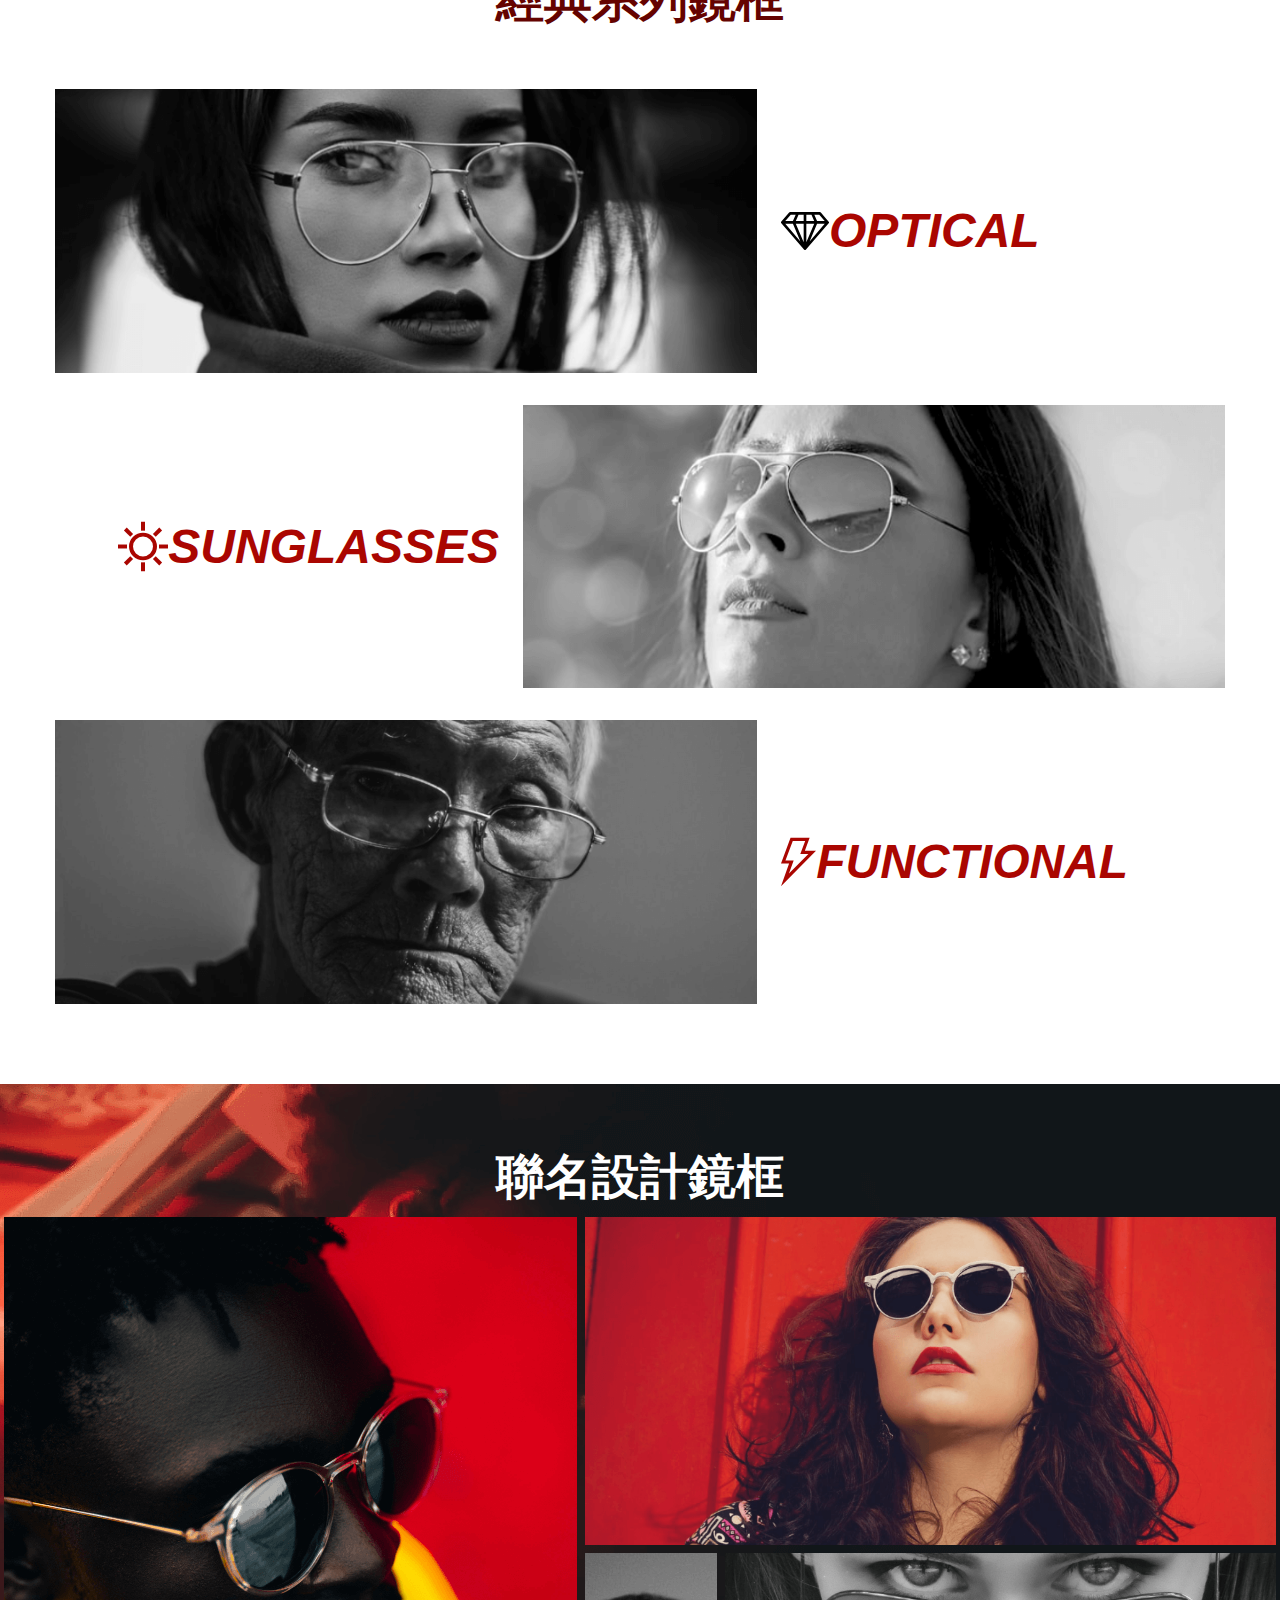
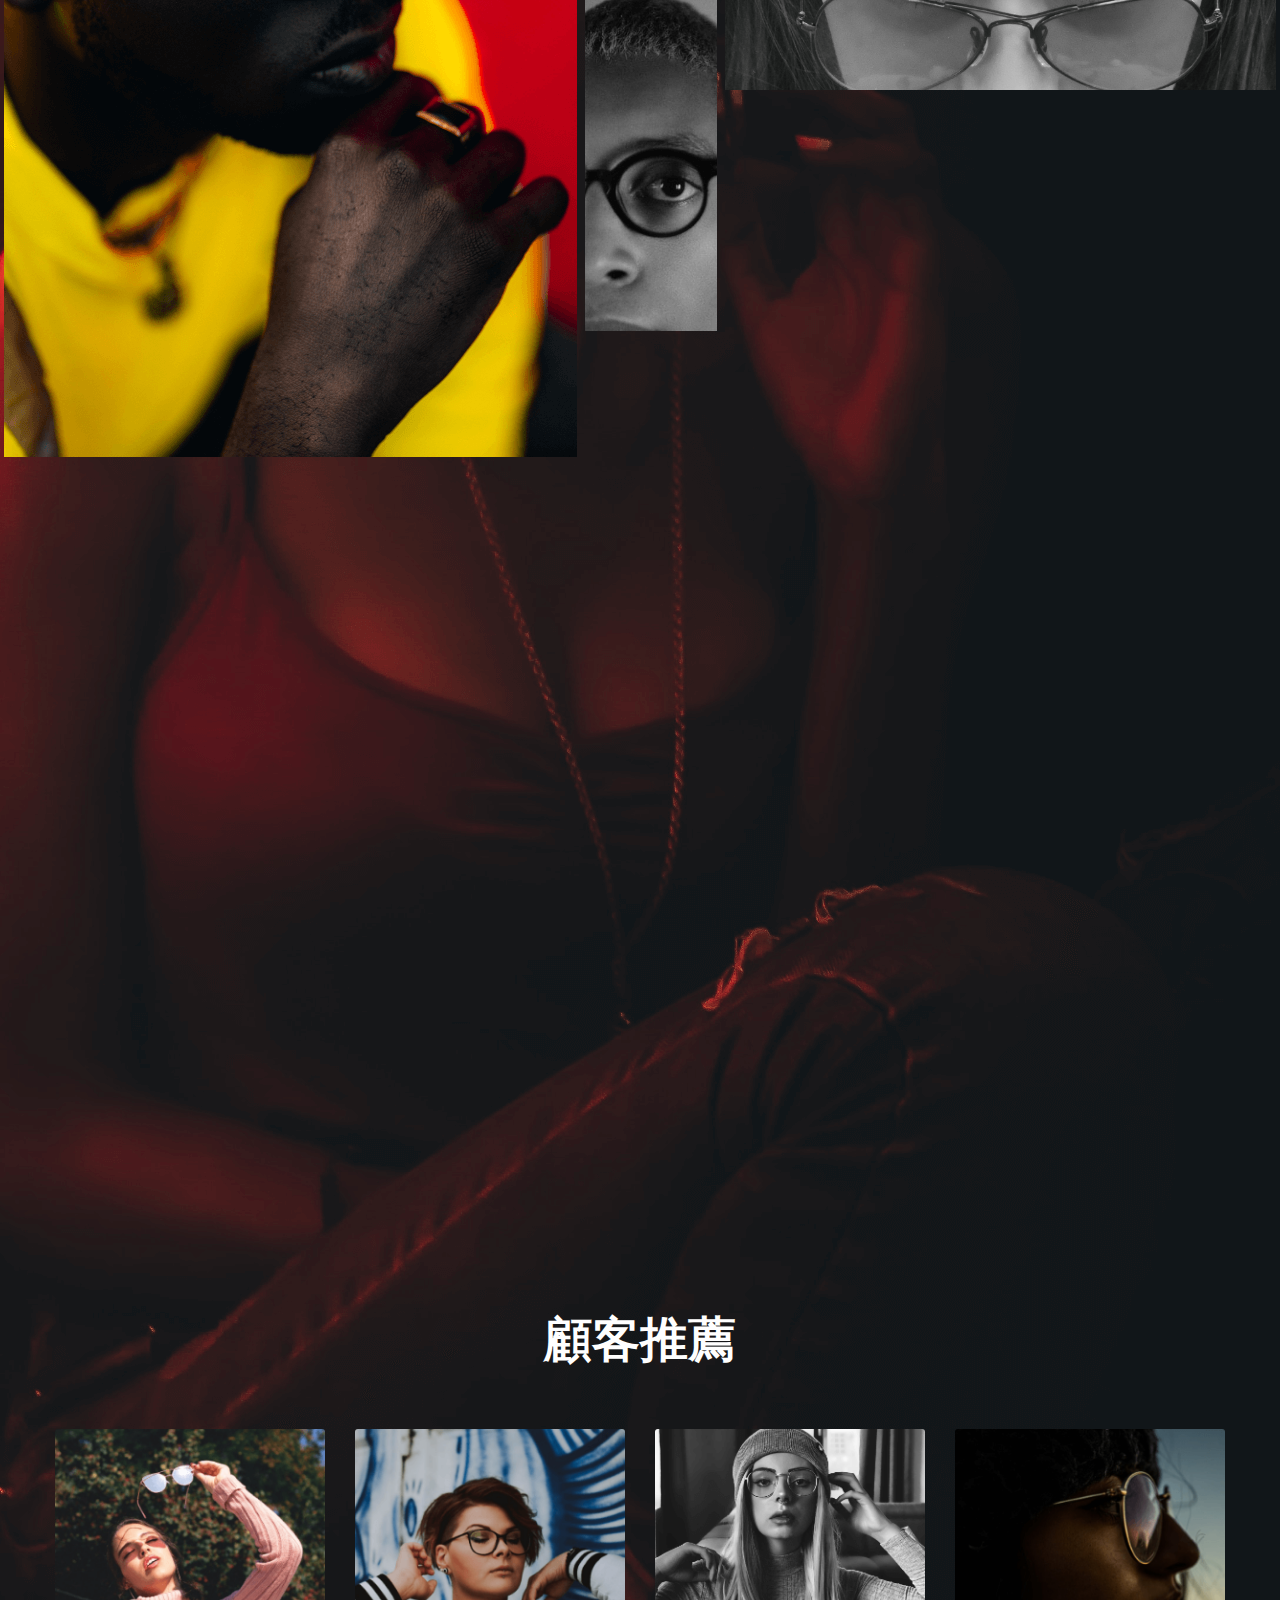
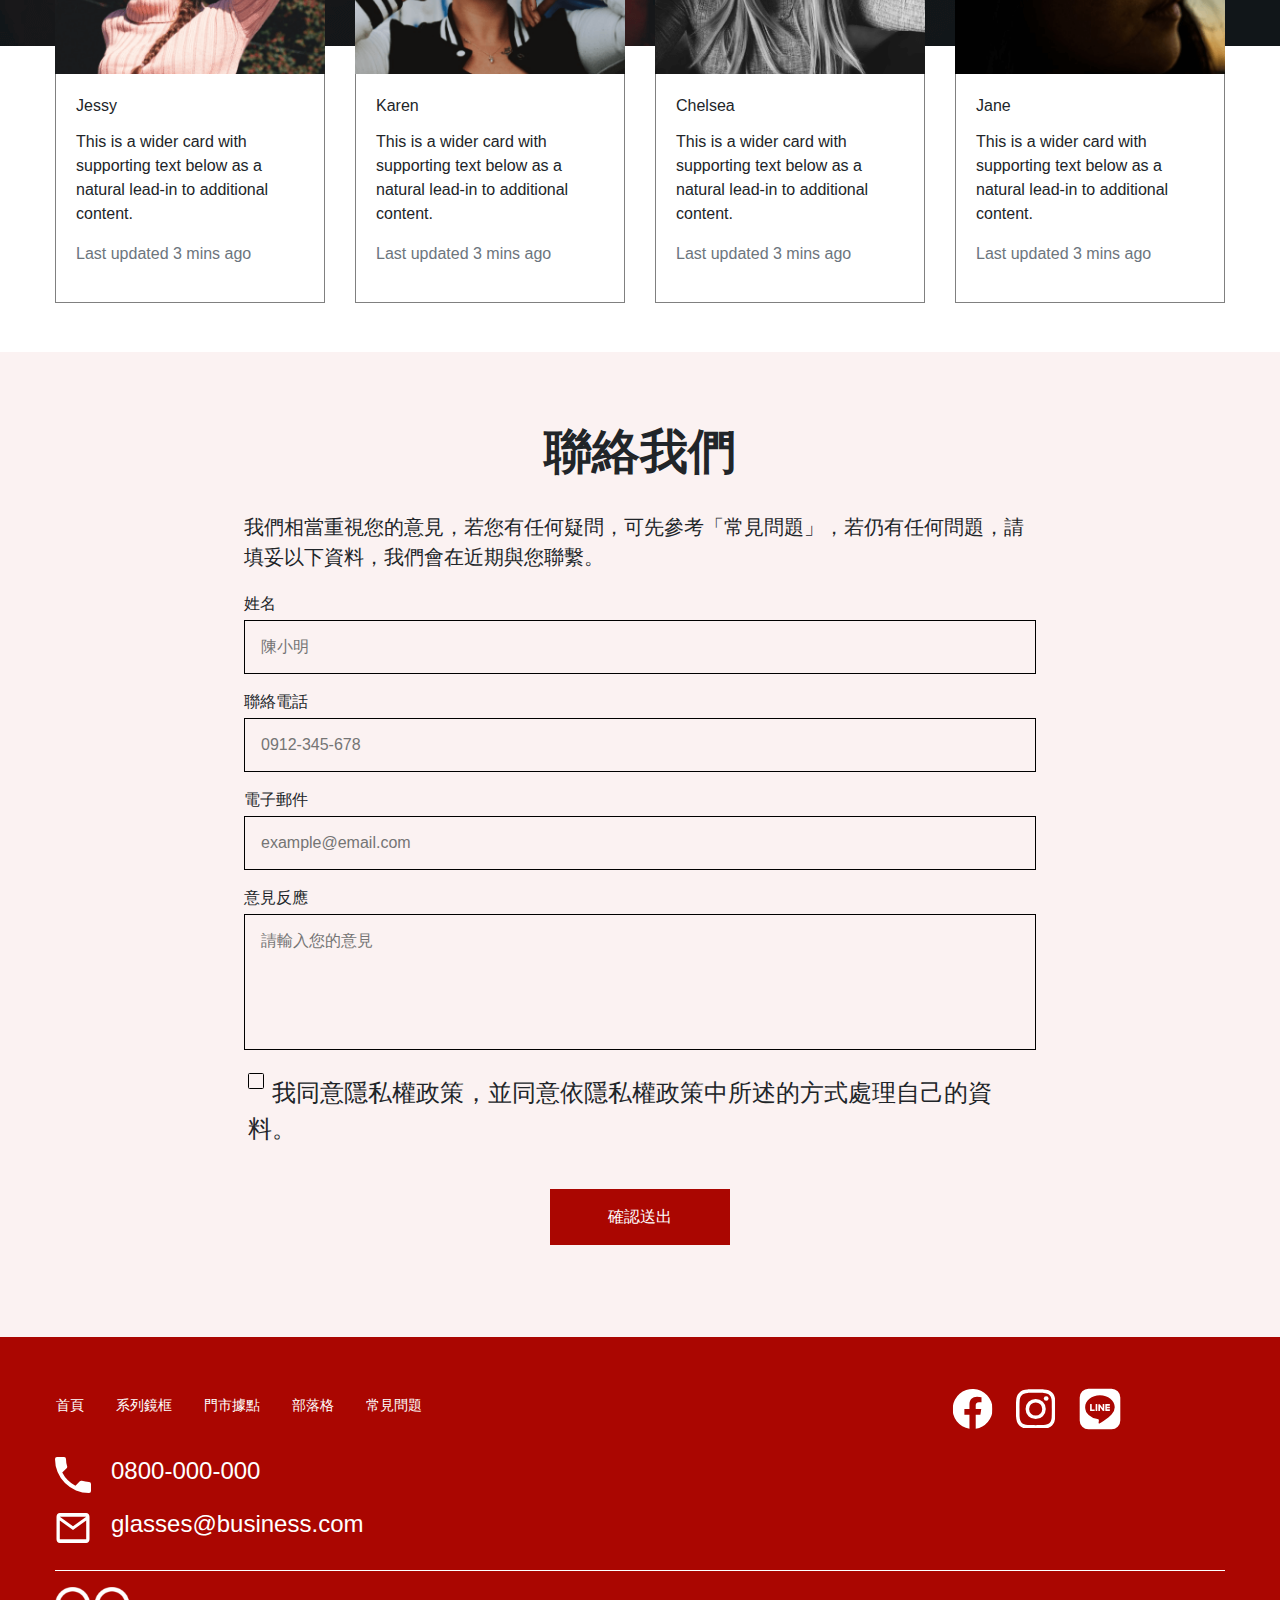
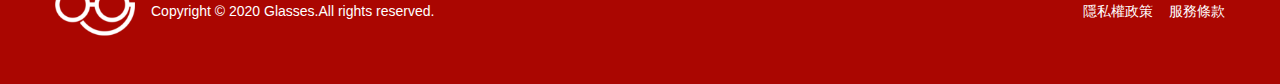
==== commit d4b19c55: "update20200804" ====
--- a/index.html
+++ b/index.html
@@ -13,15 +13,15 @@
 
   <body>
     <header class="d-flex  bg-red justify-content-between align-items-center">
-      <a class="navImg" href="#">
+      <a class="navImg" href="./index.html">
         <img src="./assets/images/logo.png" alt="logo">
         <img src="./assets/images/humberMenu.svg" alt="humberMenu" class="d-none">
       </a>
         <ul class="d-flex navList mb-0 ">
-          <li><a href="#">系列鏡框</a></li>
-          <li><a href="#">門市據點</a></li>
-          <li><a href="#">部落格</a></li>
-          <li><a href="#">常見問題</a></li>
+          <li><a href="./optical.html">系列鏡框</a></li>
+          <li><a href="./store.html">門市據點</a></li>
+          <li><a href="./blog.html">部落格</a></li>
+          <li><a href="./question.html">常見問題</a></li>
         </ul>
     </header>
     
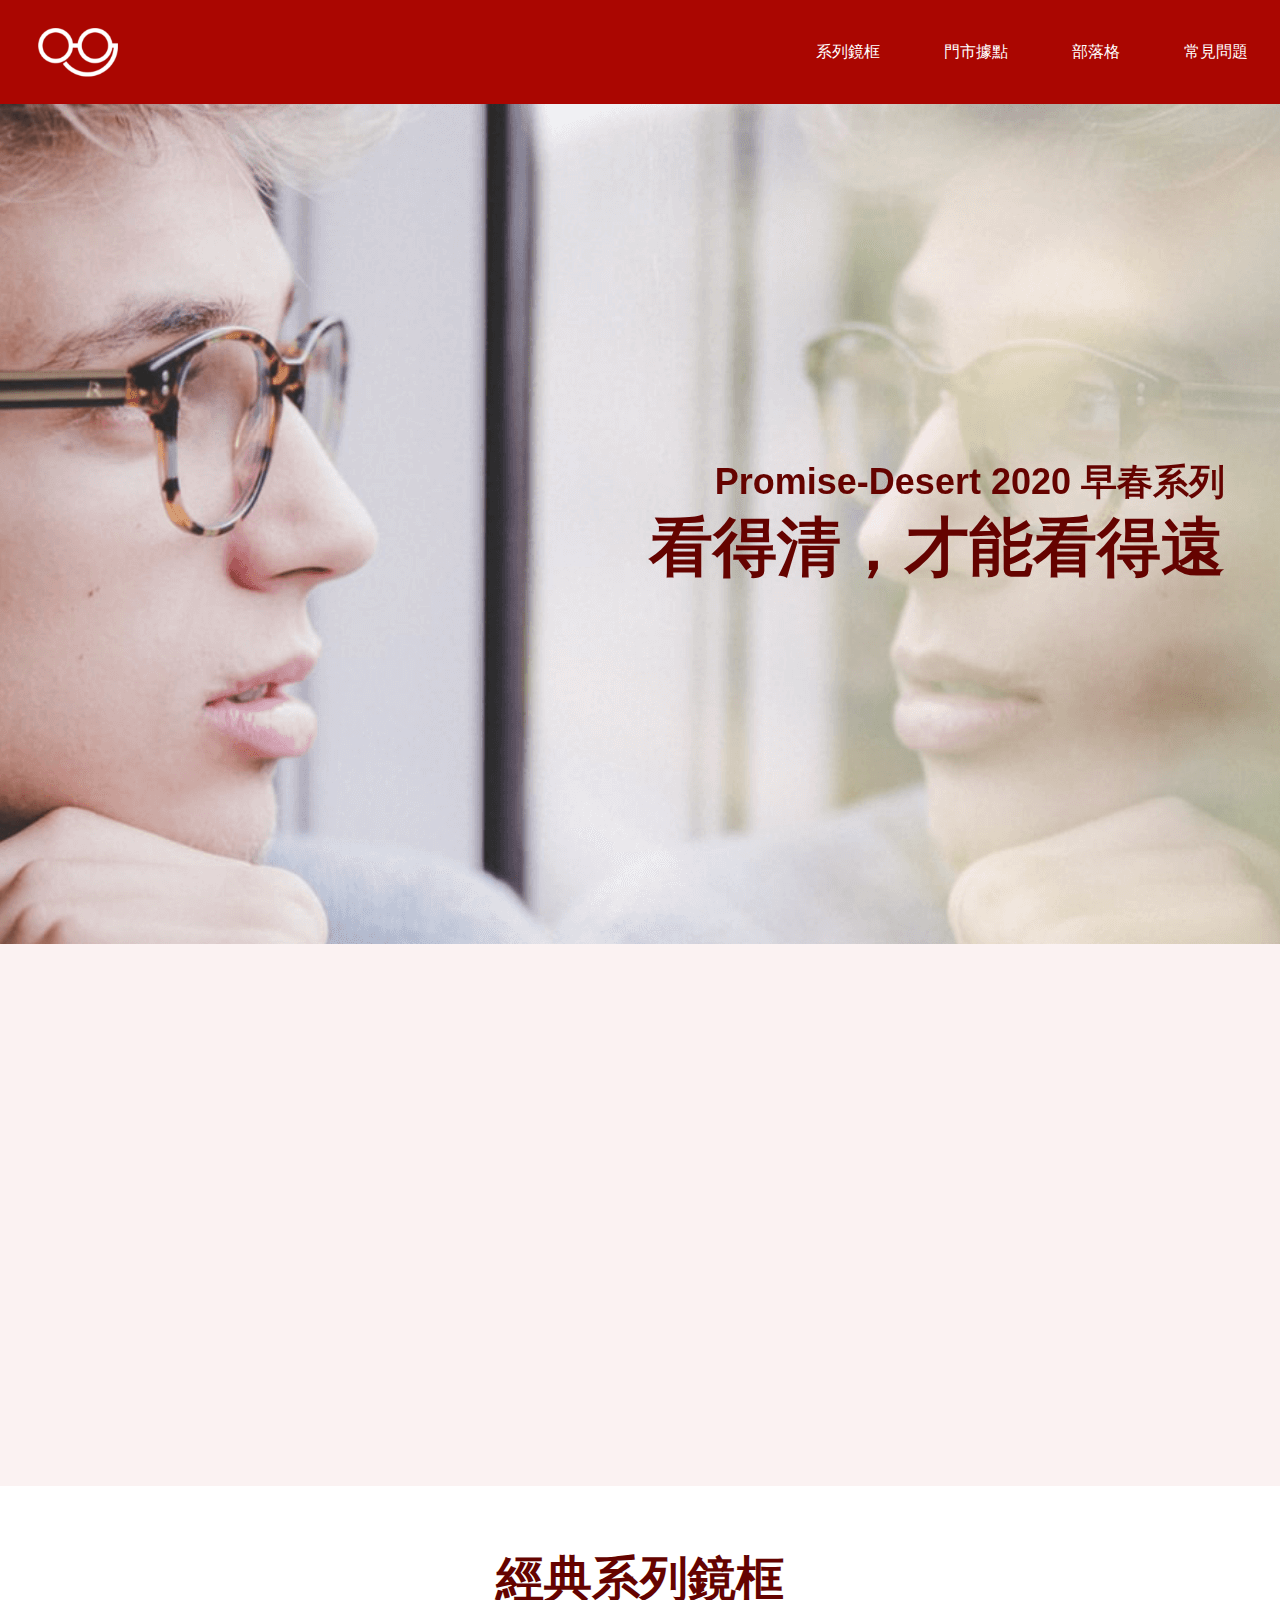
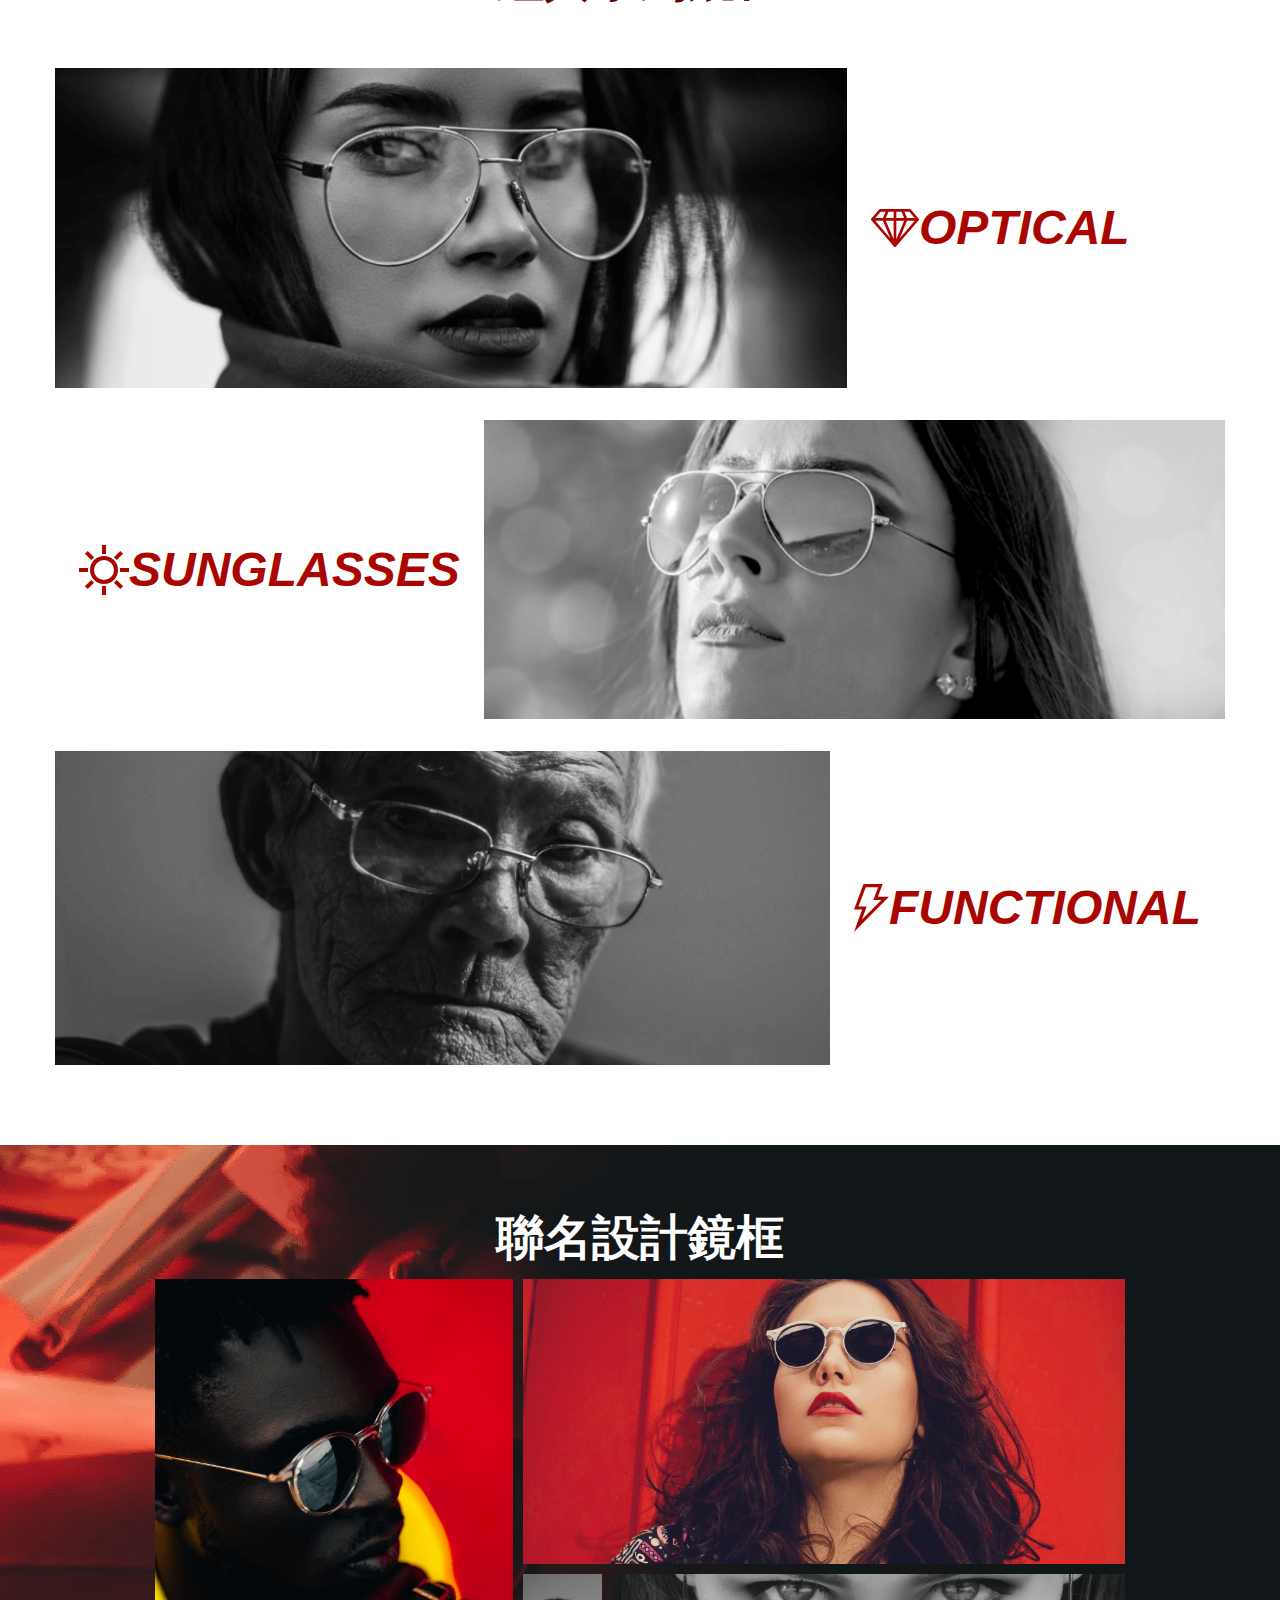
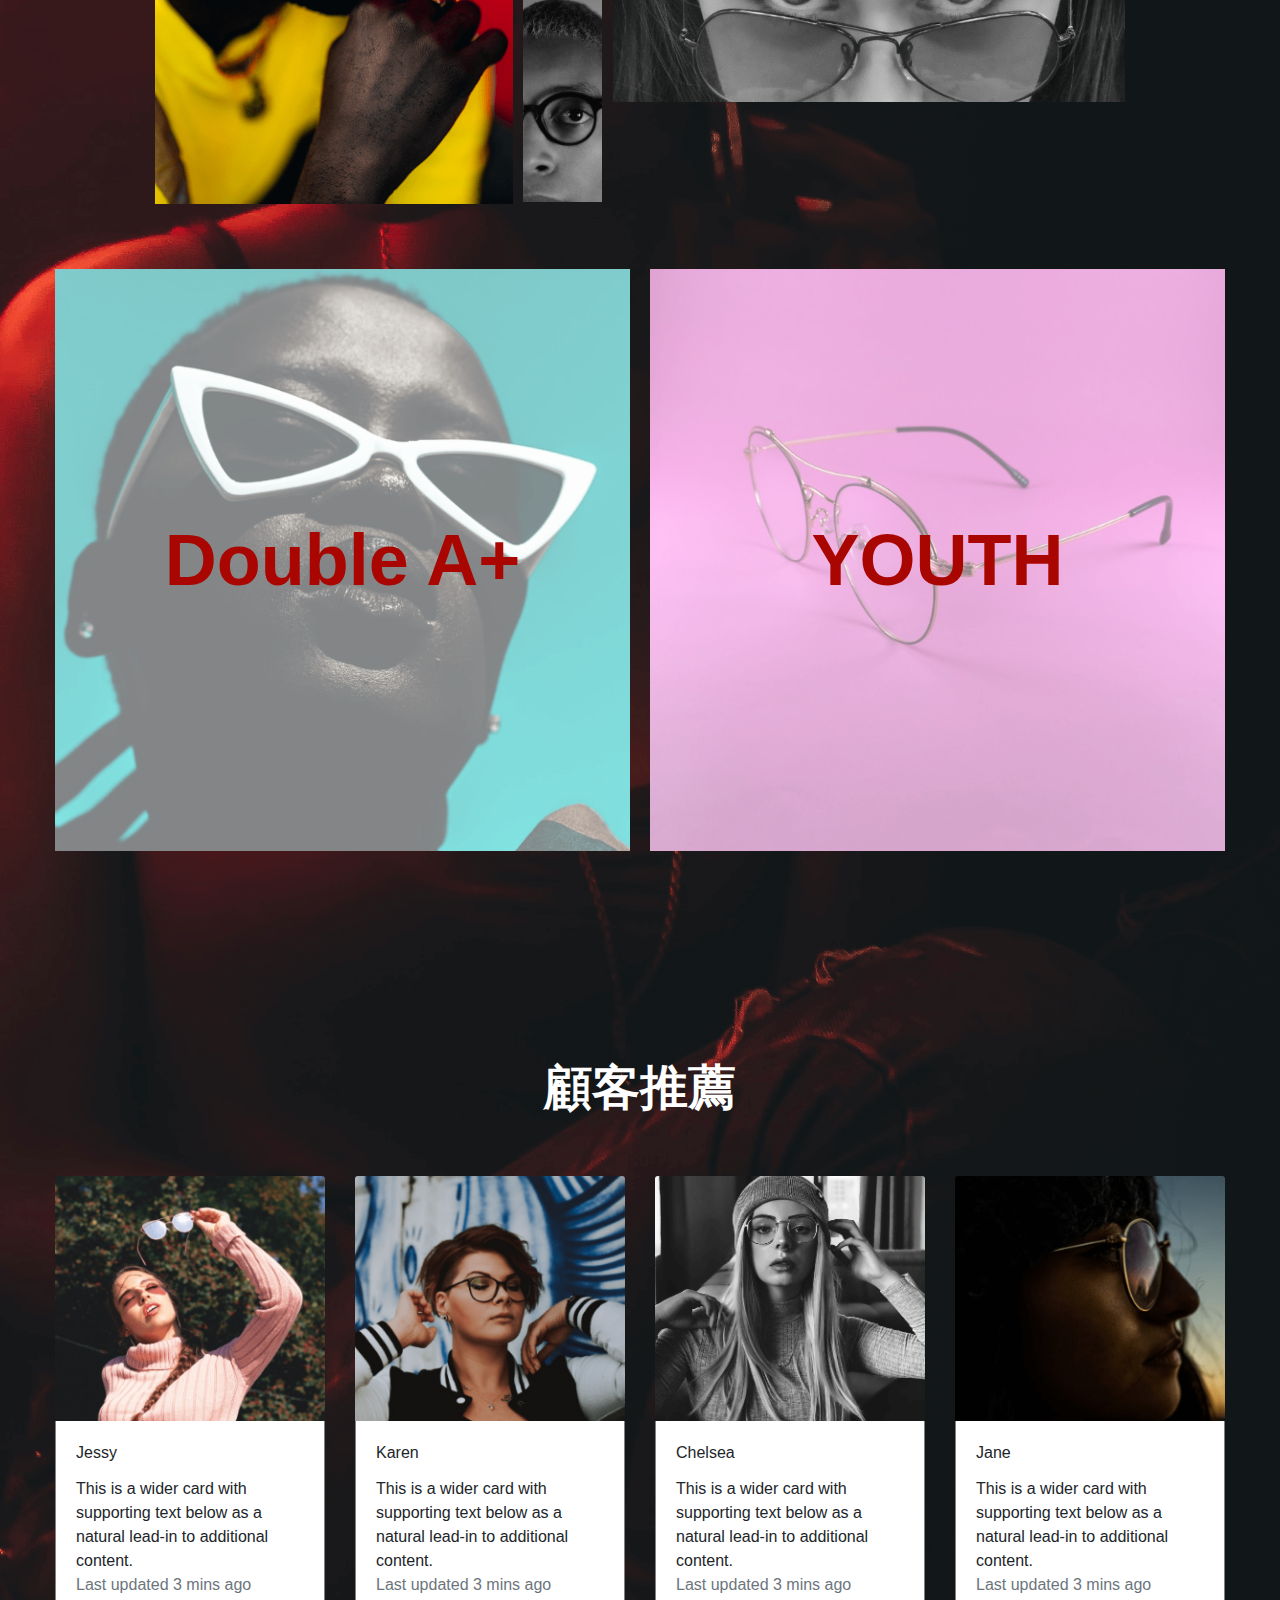
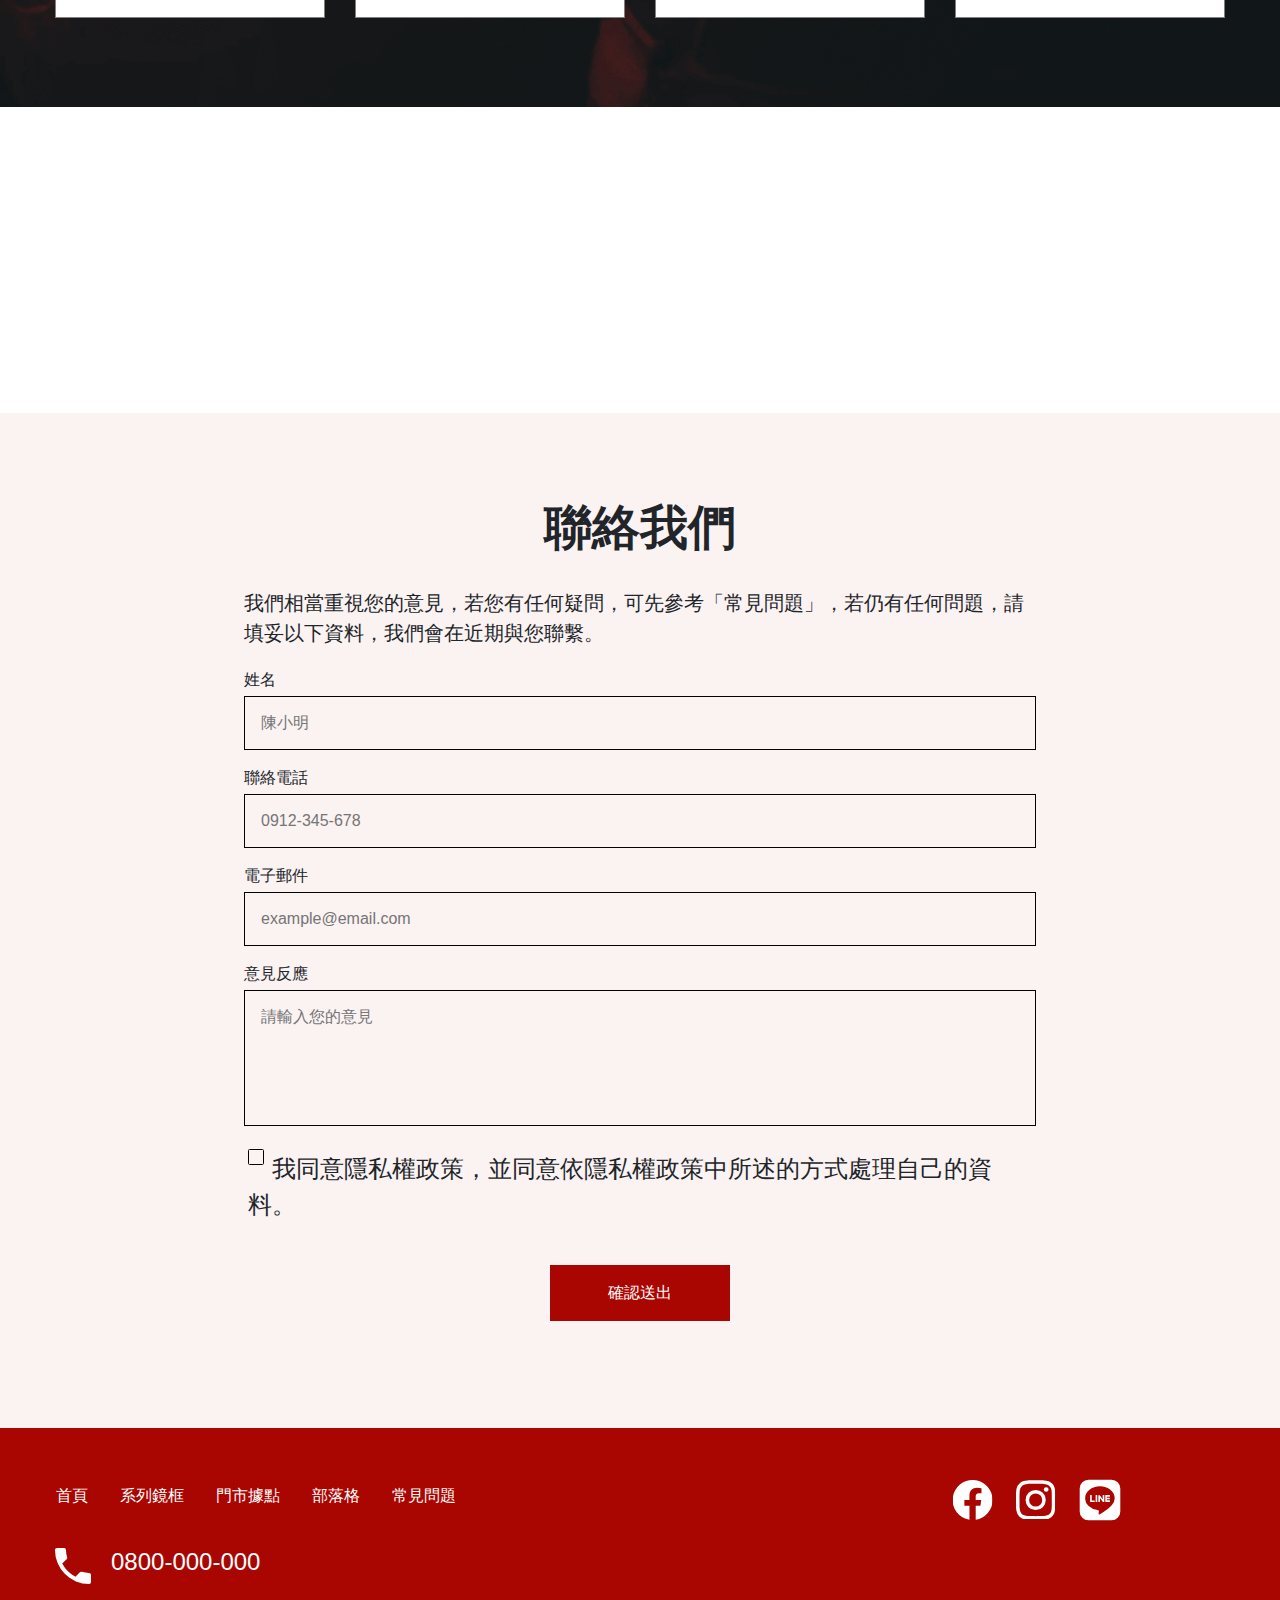
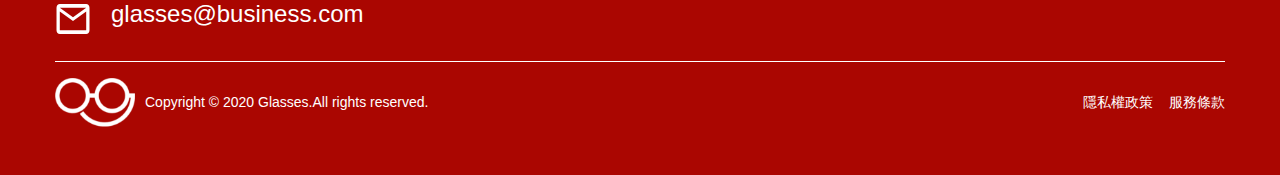
==== commit dc15fb1b: "update 20200807" ====
--- a/index.html
+++ b/index.html
@@ -14,10 +14,10 @@
   <body>
     <header class="d-flex  bg-red justify-content-between align-items-center">
       <a class="navImg" href="./index.html">
-        <img src="./assets/images/logo.png" alt="logo">
-        <img src="./assets/images/humberMenu.svg" alt="humberMenu" class="d-none">
+        <img src="./assets/images/logo.png" class="logo">
+        <img src="./assets/images/humberMenu.svg" class="humberMenu">
       </a>
-        <ul class="d-flex navList mb-0 ">
+        <ul class="navList mb-0">
           <li><a href="./optical.html">系列鏡框</a></li>
           <li><a href="./store.html">門市據點</a></li>
           <li><a href="./blog.html">部落格</a></li>
@@ -71,95 +71,79 @@
 
 <!-- 經典系列鏡框 -->
 <section class="classic container">
-  <h3 class="font-weight-bold classicTitle text-center">經典系列鏡框</h3>
-  <ul class="classicList ">
-    <!-- 經典系列鏡框第一張 -->
-    <li class="classicItems">
+  <h3 class="classicTitle">經典系列鏡框</h3>
+  <ul class="classicList">
+    <!-- 第一張 -->
+    <li class="classItems">
       <div class="classicImg">
         <img src="./assets/images/8.png" alt="">
       </div>
-      <div class="d-flex justify-content-center">
-        <h3 class="d-flex font-weight-bold classicIcon align-items-center">
+      <h3 class="classIcon">
         <img src="./assets/images/iconfinder_44_2529968.svg" alt="" class="d-lg">
-        <img src="./assets/images/rwd/pad/index/iconfinder_44_2529968.svg" alt="" class="d-md">
+        <img src="./assets/images/rwd/phone/index/iconfinder_44_2529968.svg" alt="" class="d-sm">
         optical
       </h3>
-      </div>
-      
-    </li>
-<!-- 經典系列鏡框第二張 -->
-    <li class="classicItems ">
-      <div class="classicImg">
-        <img src="./assets/images/15.png" alt="" class="">
-      </div>
-      <div class="d-flex justify-content-center">
-        <h3 class="d-flex font-weight-bold classicIcon">
-        <img src="./assets/images/Layer_1.svg" alt="" class="d-lg">
-        <img src="./assets/images/rwd/pad/index/Layer_1.svg" alt="" class="d-md">
+    </li>
+<!-- 第二張 -->
+    <li class="classItems">
+      <h3 class="classIcon ">
+        <img src="./assets/images/Layer_1.svg" class="d-lg">
+        <img src="./assets/images/rwd/phone/index/Layer_1.svg" alt="" class="d-sm">
         sunglasses
       </h3>
-      </div>
-      
-    </li>
-<!-- 經典系列鏡框第三張 -->
-    <li class="classicItems">
+      <div  class="classicImg">
+        <img src="./assets/images/15.png" alt="">
+      </div>
+    </li>
+<!-- 第三張 -->
+    <li class="classItems">
       <div class="classicImg">
-        <img src="./assets/images/28.png" alt="" class="">
-      </div>
-      <div class="d-flex justify-content-center">
-        <h3 class="d-flex font-weight-bold classicIcon">
+        <img src="./assets/images/28.png" alt="" >
+      </div>
+      <h3 class="classIcon">
         <img src="./assets/images/Page-1.svg" alt="" class="d-lg">
-        <img src="./assets/images/rwd/pad/index/Page-1.svg" alt="" class="d-md">
+        <img src="./assets/images/rwd/phone/index/Page-1.svg" alt="" class="d-sm">
         functional
       </h3>
-      </div>
-      
     </li>
   </ul>
 </section>
-
 <!-- 聯名設計鏡框 -->
 <section class="design bg-cover">
   <h3 class="text-white font-weight-bold text-center">聯名設計鏡框</h3>
   <div class="top d-flex ">
     <!-- 墨鏡黑男 -->
     <div class="topLeft">
-      <img src="./assets/images/zac.png" class="p-1 d-lg">
-      <img src="./assets/images/rwd/pad/index/zac.png" class="p-1 d-md">
-      <img src="./assets/images/rwd/phone/index/zac.png" class="p-1 d-sm">
-    </div>
+      <img src="./assets/images/zac.png" class="d-lg">
+      <img src="./assets/images/rwd/phone/index/zac.png" class="d-sm">
+    </div>
+    <!-- 墨鏡女 -->
     <div class="topRight">
-      <!-- 墨鏡女 -->
-      <img src="./assets/images/61.png" class="p-1 d-lg">
-      <img src="./assets/images/rwd/pad/index/61.png" class="p-1 d-md">
-      <img src="./assets/images/rwd/phone/index/61.png" class="p-1 d-sm">
+      <img src="./assets/images/61.png" class="d-lg">
+      <img src="./assets/images/rwd/phone/index/61.png" class="d-sm">
+      <!-- 單眼 -->
       <div class="d-flex">
-        <!-- 單眼 -->
-        <img src="./assets/images/24.png" class="p-1 d-lg">
-        <img src="./assets/images/rwd/pad/index/24.png" class="p-1 d-md">
-      <img src="./assets/images/rwd/phone/index/24.png" class="p-1 d-sm">
         <div>
-          <img src="./assets/images/34.png" class="p-1 d-lg">
-          <img src="./assets/images/rwd/pad/index/34.png" class="p-1 d-md">
-      <img src="./assets/images/rwd/phone/index/34.png" class="p-1 d-sm">
-          <!-- <img src="./assets/images/5.png" class="p-1 d-lg"> -->
-        </div>
-        
+          <img src="./assets/images/24.png" class="d-lg">
+        <img src="./assets/images/rwd/phone/index/24.png" class="d-sm">
+        </div>
+        <div>
+          <img src="./assets/images/34.png" class="d-lg">
+          <img src="./assets/images/rwd/phone/index/34.png" class="d-sm">
+        </div>
       </div>
     </div>
   </div>
   <!-- 中間兩大張 -->
   <ul class="container d-flex imgMedium">
-    <li class="imgList imgList-1 d-flex" data-aos="fade-up-right">
+    <li class="imgList imgList-1 d-flex">
       <img src="./assets/images/14.png" class="d-lg">
-      <img src="./assets/images/rwd/pad/index/14.png" class="d-md">
       <img src="./assets/images/rwd/phone/index/14.png" class="d-sm">
       <div class="bg-white"></div>
       <p class="itemsContent font-weight-bold">Double A+</p>
     </li>
-    <li class="imgList imgList-2 d-flex" data-aos="fade-up-left">
+    <li class="imgList imgList-2 d-flex">
       <img src="./assets/images/39.png" class="d-lg">
-      <img src="./assets/images/rwd/pad/index/39.png" class="d-md">
       <img src="./assets/images/rwd/phone/index/39.png" class="d-sm">
       <div class="bg-white"></div>
       <p class="itemsContent font-weight-bold">YOUTH</p>
@@ -172,8 +156,6 @@
       <li class=" recommendItems col-lg-3 col-md-6 col-12">
         <div class="cardList">
           <img src="./assets/images/18.png" class="card-img-top img-fluid" class="d-lg">
-          <!-- <img src="./assets/images/rwd/pad/index/18.png" class="d-md"> -->
-          <!-- <img src="./assets/images/rwd/phone/index/18.png" class="d-sm"> -->
             <div class="card-body border-top-0">
               <p class="card-title">Jessy</p>
               <p class="card-text">This is a wider card with supporting text below as a natural lead-in to additional content.</p>
@@ -184,8 +166,6 @@
       <li class=" recommendItems col-lg-3 col-md-6 col-12 ">
         <div class="cardList">
           <img src="./assets/images/25.png" class="card-img-top img-fluid "class="d-lg">
-          <!-- <img src="./assets/images/rwd/pad/index/25.png" class="d-md"> -->
-          <!-- <img src="./assets/images/rwd/phone/index/25.png" class="d-sm img-fluid"> -->
             <div class="card-body border-top-0">
               <p class="card-title">Karen</p>
               <p class="card-text">This is a wider card with supporting text below as a natural lead-in to additional content.</p>
@@ -196,8 +176,6 @@
       <li class=" recommendItems col-lg-3 col-md-6 col-12 ">
         <div class="cardList">
           <img src="./assets/images/36.png" class="card-img-top img-fluid " alt="..." class="d-lg">
-          <!-- <img src="./assets/images/rwd/pad/index/36.png" class="d-md"> -->
-          <!-- <img src="./assets/images/rwd/phone/index/36.png" class="d-sm"> -->
             <div class="card-body border-top-0">
               <p class="card-title">Chelsea</p>
               <p class="card-text">This is a wider card with supporting text below as a natural lead-in to additional content.</p>
@@ -208,8 +186,6 @@
       <li class=" recommendItems col-lg-3 col-md-6 col-12 ">
         <div class="cardList">
           <img src="./assets/images/45.png" class="card-img-top img-fluid "class="d-lg">
-          <!-- <img src="./assets/images/rwd/pad/index/45.png" class="d-md"> -->
-          <!-- <img src="./assets/images/rwd/phone/index/45.png" class="d-sm"> -->
             <div class="card-body border-top-0">
               <p class="card-title">Jane</p>
               <p class="card-text">This is a wider card with supporting text below as a natural lead-in to additional content.</p>
@@ -256,22 +232,22 @@
       <div class="container footer">
         <div class="row">
           <!-- 左邊menu -->
-          <div class="col-9 p-0">
+          <div class="col-9 p-0 footerMenu">
             <ul  class="d-flex p-0">
               <li>
-                <a class="nav-link text-white" href="#"><small>首頁</small></a>
-              </li>
-              <li>
-                <a class="nav-link text-white" href="#"><small>系列鏡框</small></a>
-              </li>
-              <li>
-                <a class="nav-link text-white" href="#"><small>門市據點</small></a>
-              </li>
-              <li>
-                <a class="nav-link text-white" href="#"><small>部落格</small></a>
-              </li>
-              <li>
-                <a class="nav-link text-white" href="#"><small>常見問題</small></a>
+                <a class="nav-link text-white" href="#"><p>首頁</p></a>
+              </li>
+              <li>
+                <a class="nav-link text-white" href="#"><p>系列鏡框</p></a>
+              </li>
+              <li>
+                <a class="nav-link text-white" href="#"><p>門市據點</p></a>
+              </li>
+              <li>
+                <a class="nav-link text-white" href="#"><p>部落格</p></a>
+              </li>
+              <li>
+                <a class="nav-link text-white" href="#"><p>常見問題</p></a>
               </li>
             </ul>
           </div>
@@ -279,44 +255,64 @@
             <ul class="communityIcon row ">
               <li class="px-2">
                 <a href="#">
-                  <img src="./assets/images/ic_social_fb.svg" alt="" class="d-lg">
-                  <img src="./assets/images/rwd/pad/index/ic_social_fb.svg" alt="" class="d-md">
+                  <img src="./assets/images/ic_social_fb.svg" alt="fb" class="d-lg">
                 </a>
               </li>
               <li class="px-2">
                 <a href="#">
-                  <img src="./assets/images/ic_social_ig.svg" alt="" class="d-lg">
-                  <img src="./assets/images/rwd/pad/index/ic_social_ig.svg" alt="" class="d-md">
+                  <img src="./assets/images/ic_social_ig.svg" alt="ig" class="d-lg">
                 </a>
               </li>
               <li class="px-2">
                 <a href="#">
-                  <img src="./assets/images/ic_social_line.svg" alt="" class="d-lg">
-                  <img src="./assets/images/rwd/pad/index/ic_social_line.svg" alt="" class="d-md">
+                  <img src="./assets/images/ic_social_line.svg" alt="line" class="d-lg">
                 </a>
               </li>
             </ul>
           </div>
         </div>
         <div class="row">
-          <div class="col-12">
+          <div class="col-8">
             <div class="d-flex py-2 align-items-center">
-              <img src="./assets/images/ic_phone_48px.svg" class="phone d-lg">
-              <img src="./assets/images/rwd/pad/index/ic_phone_48px.svg" alt="" class="d-md phone">
+              <img 
+                src="./assets/images/ic_phone_48px.svg" 
+                class="phone d-lg">
+              <img 
+                src="./assets/images/rwd/pad/index/ic_phone_48px.svg" 
+                class="d-sm phone">
               <h4 class="text-white">0800-000-000</h4>
             </div>
             <div class="d-flex py-2 align-items-center">
-              <img src="./assets/images/ic_mail_outline_24px.svg" class="mail d-lg">
-              <img src="./assets/images/rwd/pad/index/ic_mail_outline_24px.svg" alt="" class="d-md mail">
+              <img 
+                src="./assets/images/ic_mail_outline_24px.svg" 
+                class="mail d-lg">
+              <img 
+                src="./assets/images/rwd/pad/index/ic_mail_outline_24px.svg" class="d-sm mail">
               <h4 class="text-white">glasses@business.com</h4>
             </div>
           </div>
+          <div  class="col-4 d-sm">
+            <div class="d-flex justify-content-center">
+            <img 
+              src="./assets/images/rwd/pad/index/ic_social_fb.svg" 
+              class="px-2 d-sm">
+            <img 
+              src="./assets/images/rwd/pad/index/ic_social_ig.svg" 
+              class="px-2 d-sm">
+            <img 
+              src="./assets/images/rwd/pad/index/ic_social_line.svg" 
+              class="px-2 d-sm">
+            </div>
+          </div>
         </div>
         <hr>
-        <div class="row align-items-center">
+        <div class="row footerInfo">
           <div class="col-9 d-flex align-items-center">
-            <img src="./assets/images/logo-new_工作區域 1.png" alt="" class="d-lg">
-            <small class="text-white ml-3">Copyright © 2020 Glasses.All rights reserved.</small>
+            <img 
+              src="./assets/images/logo.png" alt="logo" 
+              class="d-lg footerLogo">
+            <small class="text-white">Copyright © 2020 Glasses.All rights reserved.</small>
+            
           </div>
           <div class="col-3 d-flex justify-content-end">
             <small class="text-white mr-3">隱私權政策</small>
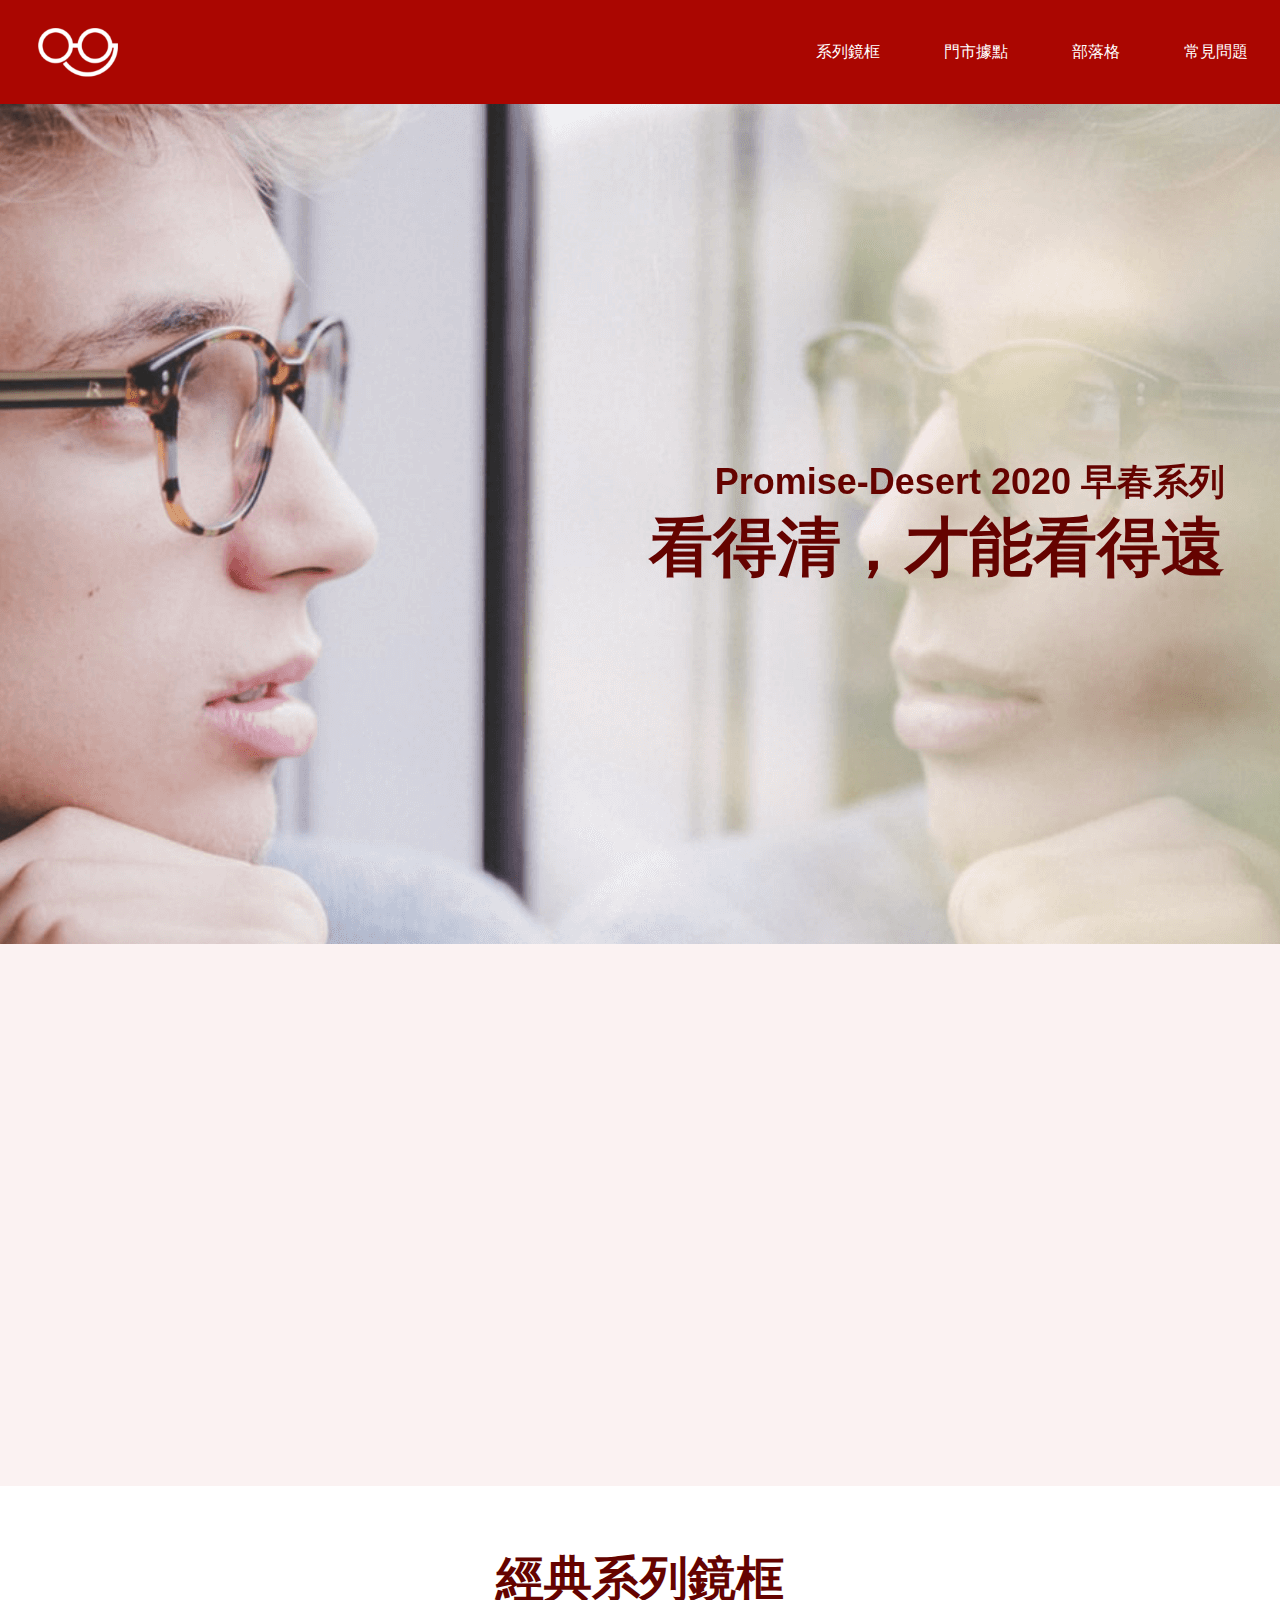
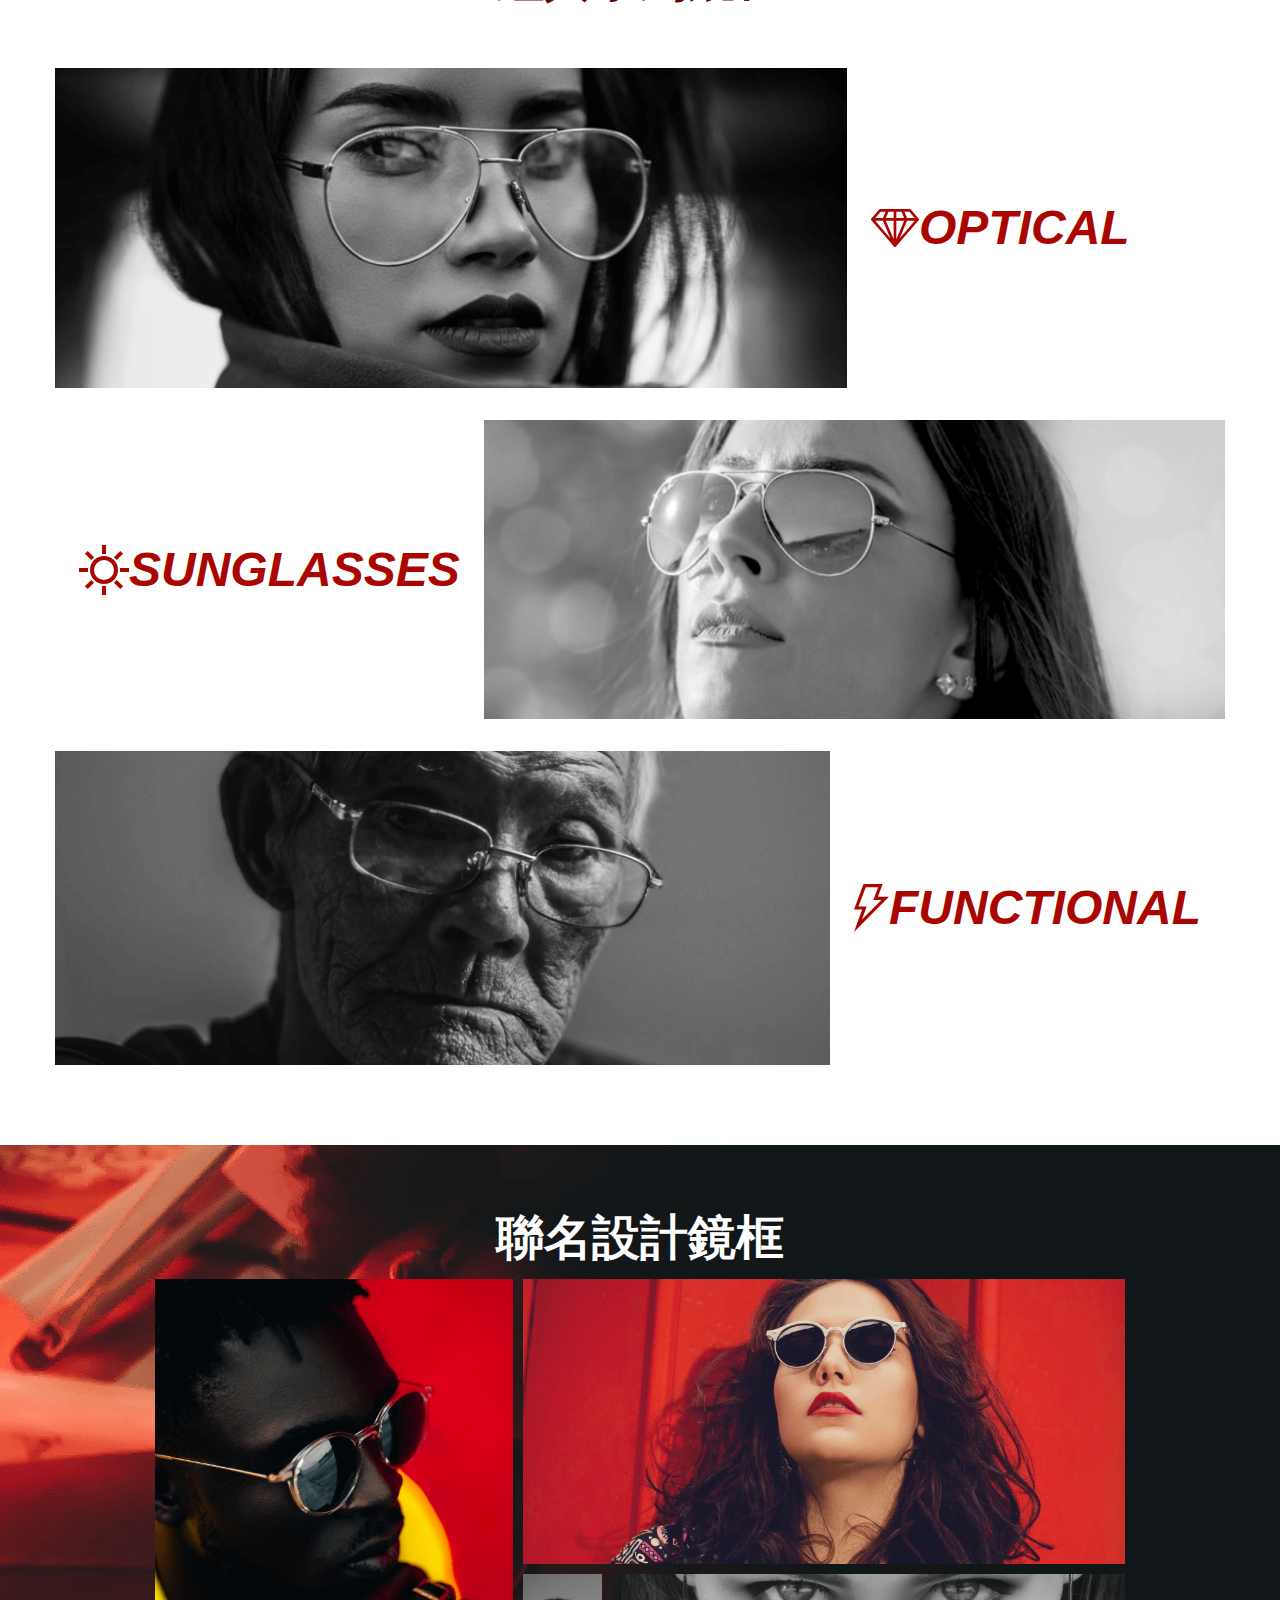
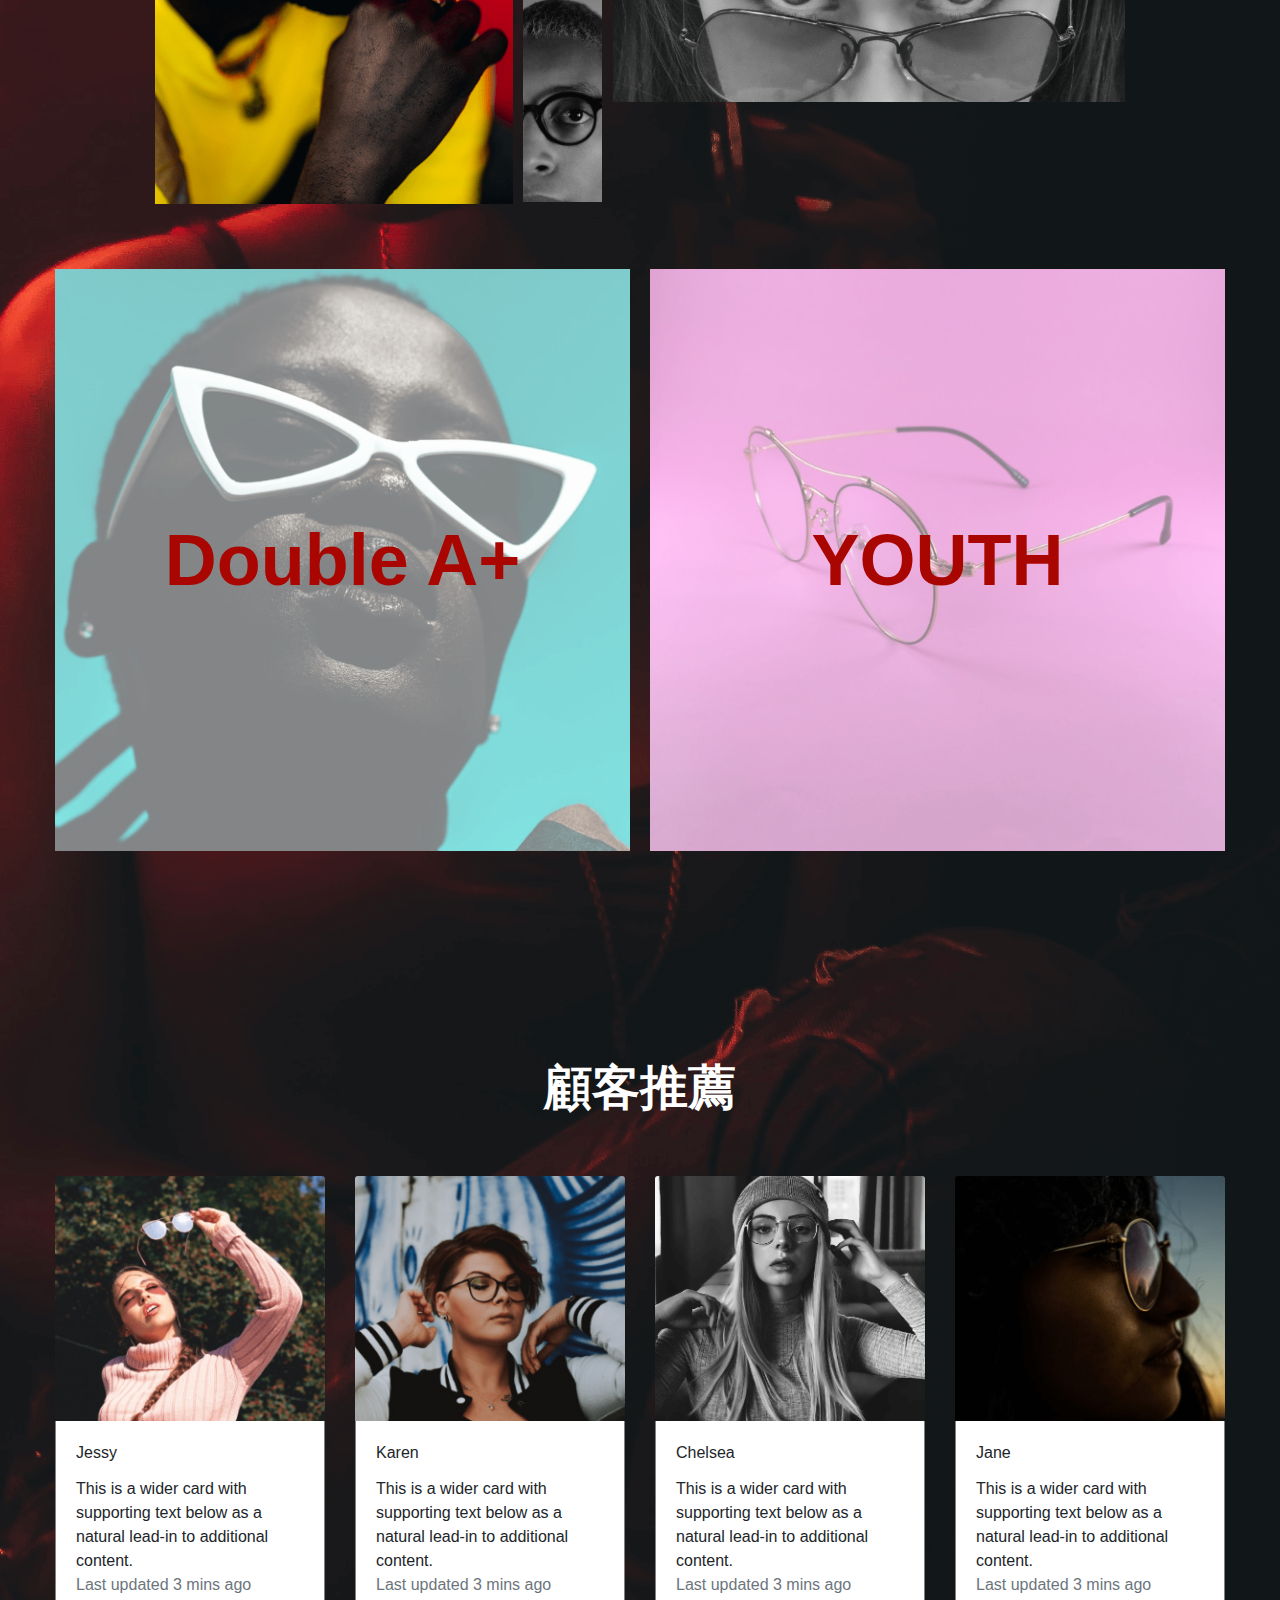
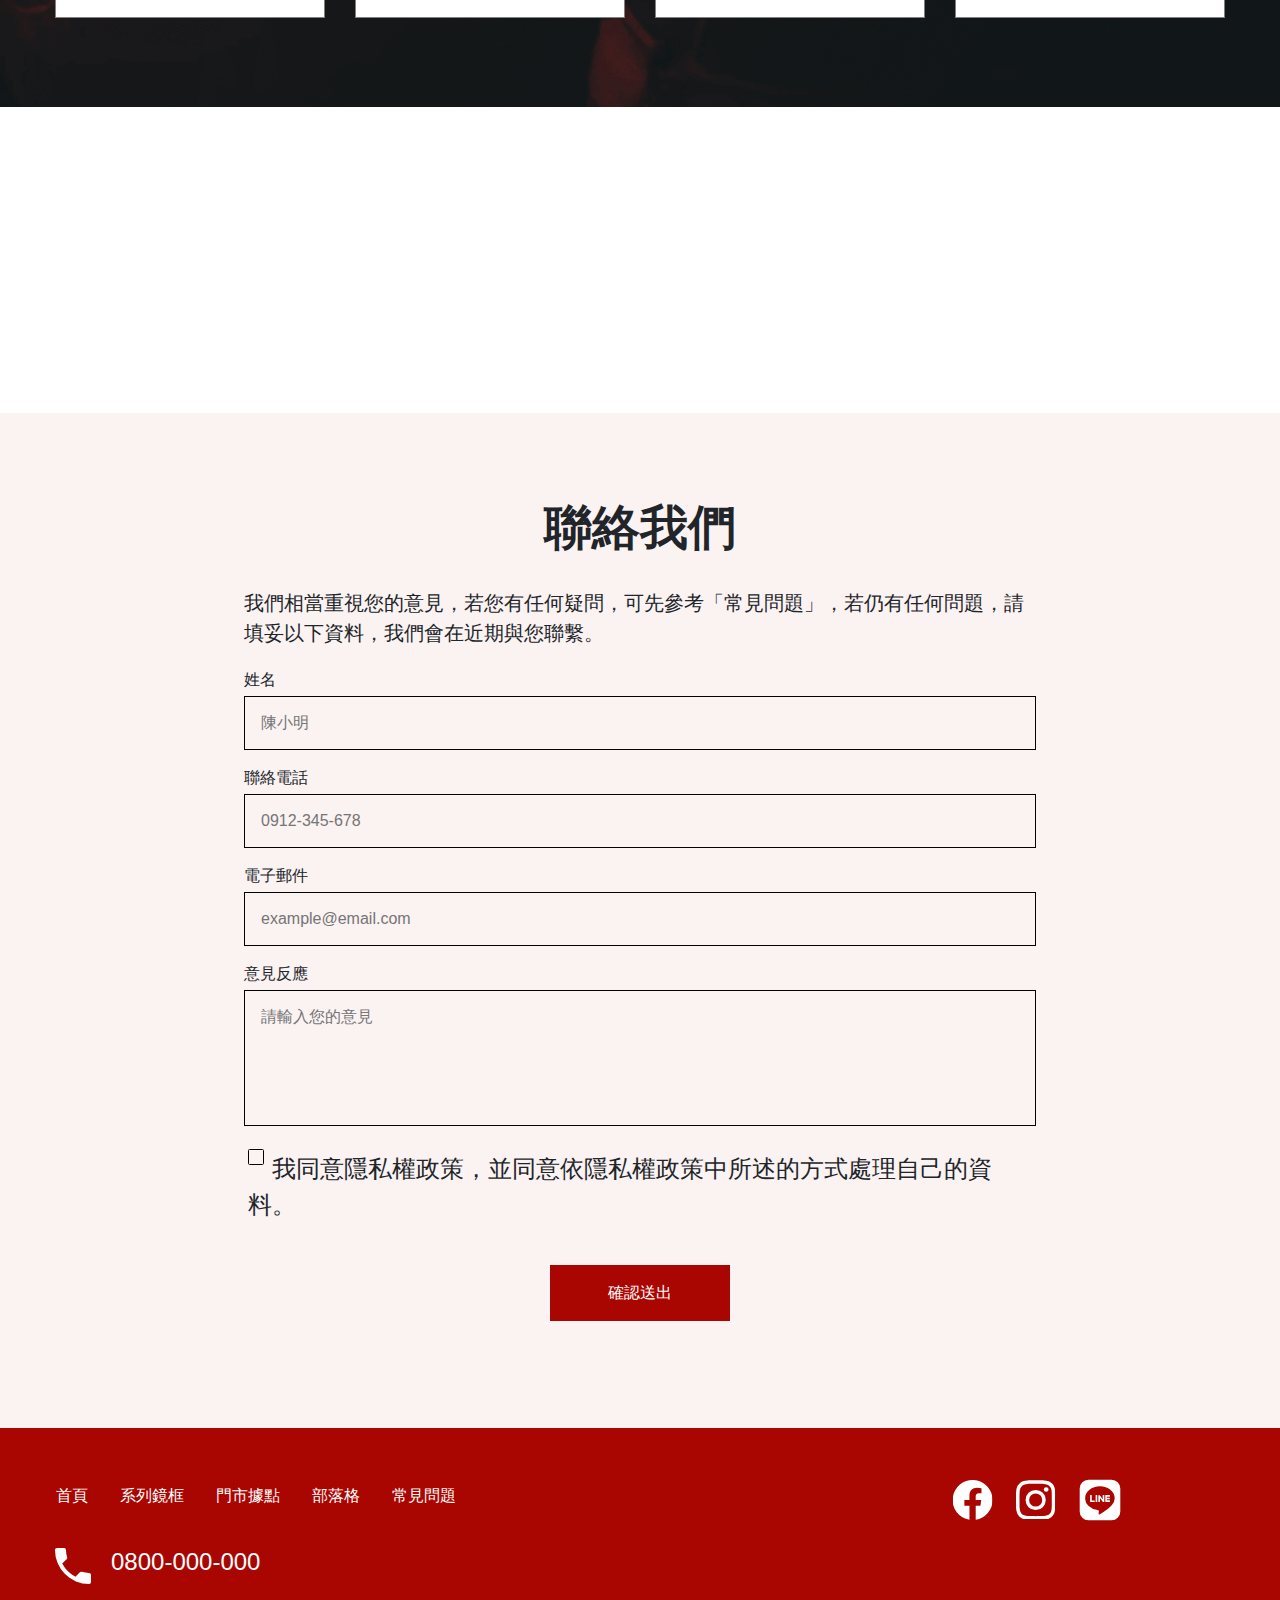
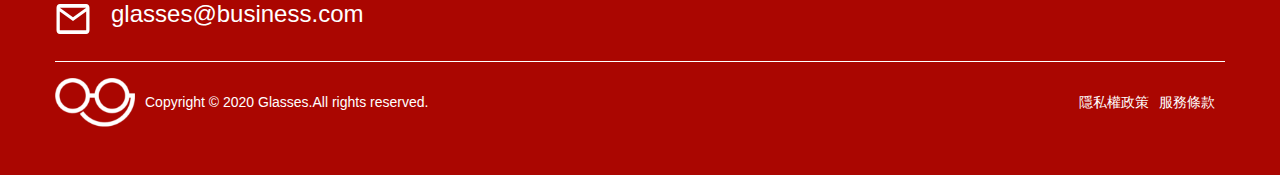
==== commit fae2ba79: "update I7 RWD" ====
--- a/index.html
+++ b/index.html
@@ -24,9 +24,6 @@
           <li><a href="./question.html">常見問題</a></li>
         </ul>
     </header>
-    
-
-
 
     <!-- 表投選單 -->
 <section class="header bg-cover"> 
@@ -314,8 +311,8 @@
             <small class="text-white">Copyright © 2020 Glasses.All rights reserved.</small>
             
           </div>
-          <div class="col-3 d-flex justify-content-end">
-            <small class="text-white mr-3">隱私權政策</small>
+          <div class="col-3 d-flex justify-content-end footerText">
+            <small class="text-white">隱私權政策</small>
             <small class="text-white">服務條款</small>
           </div>
         </div>
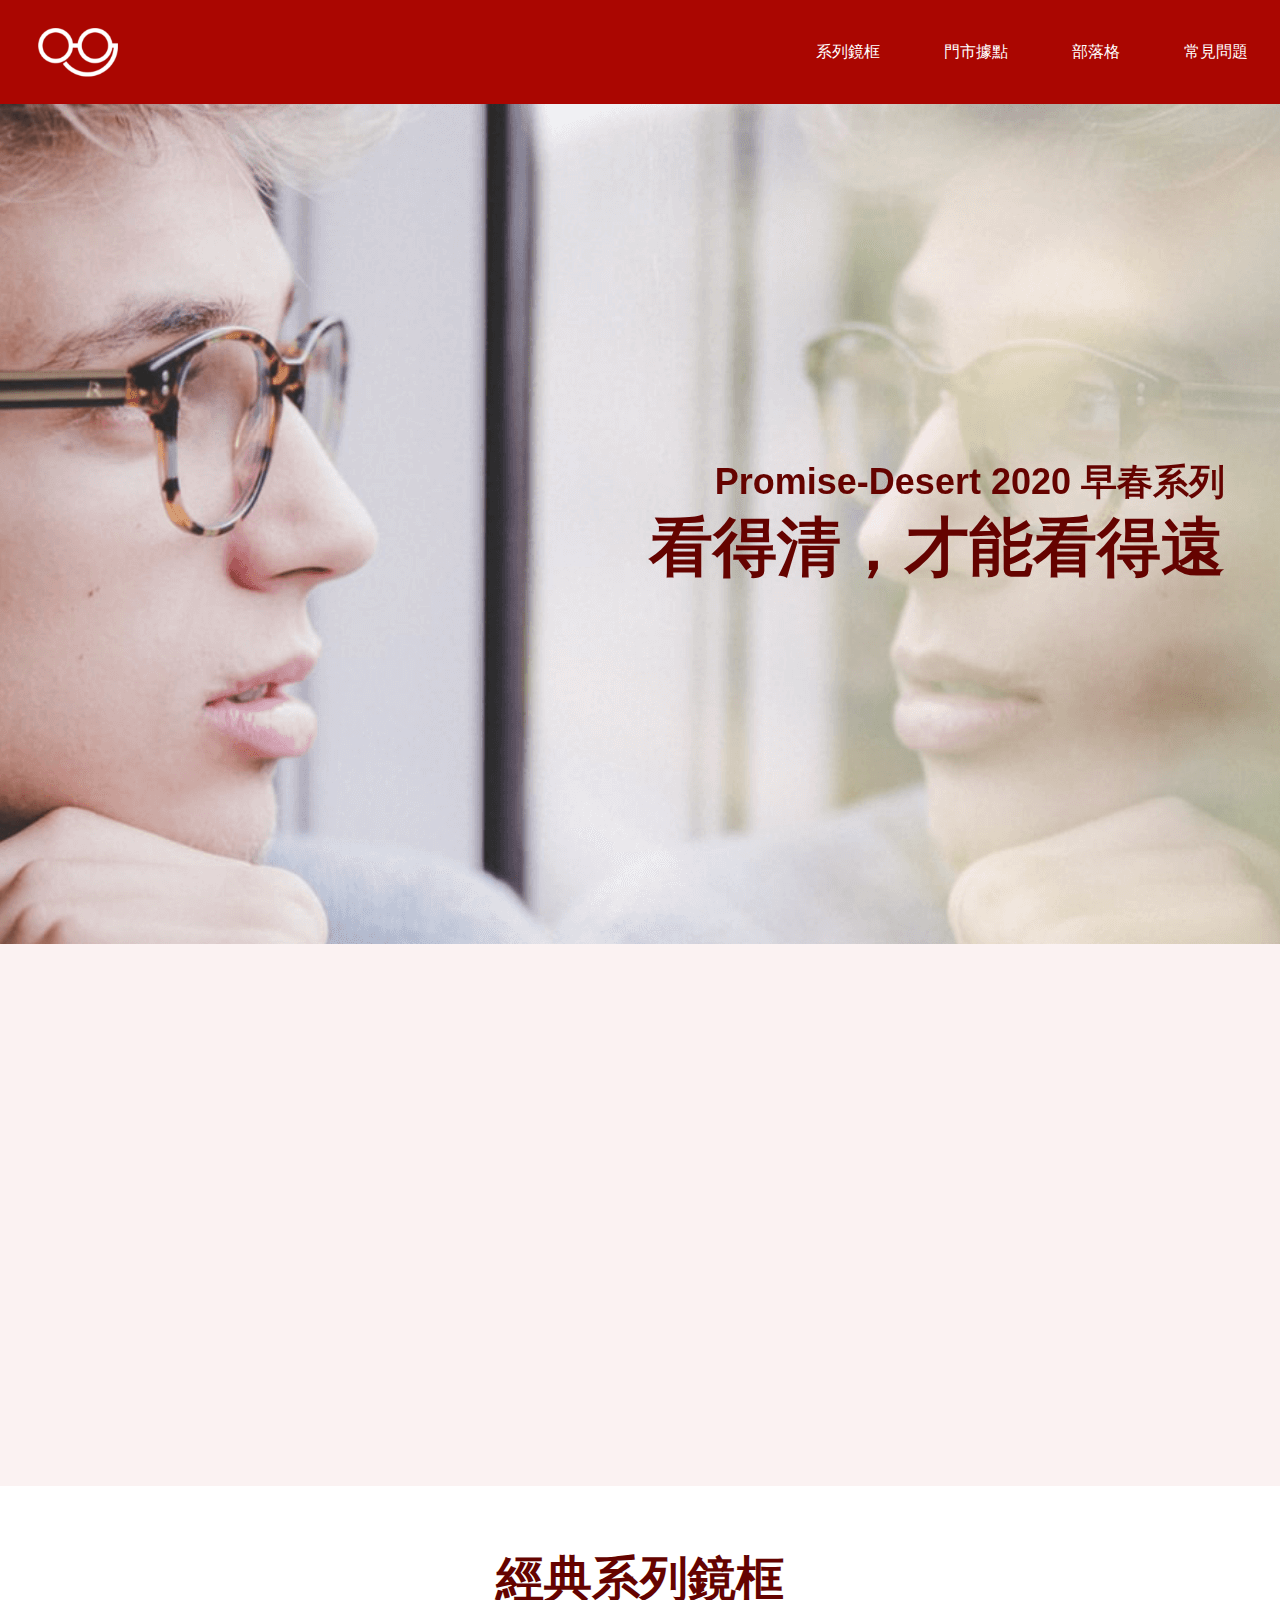
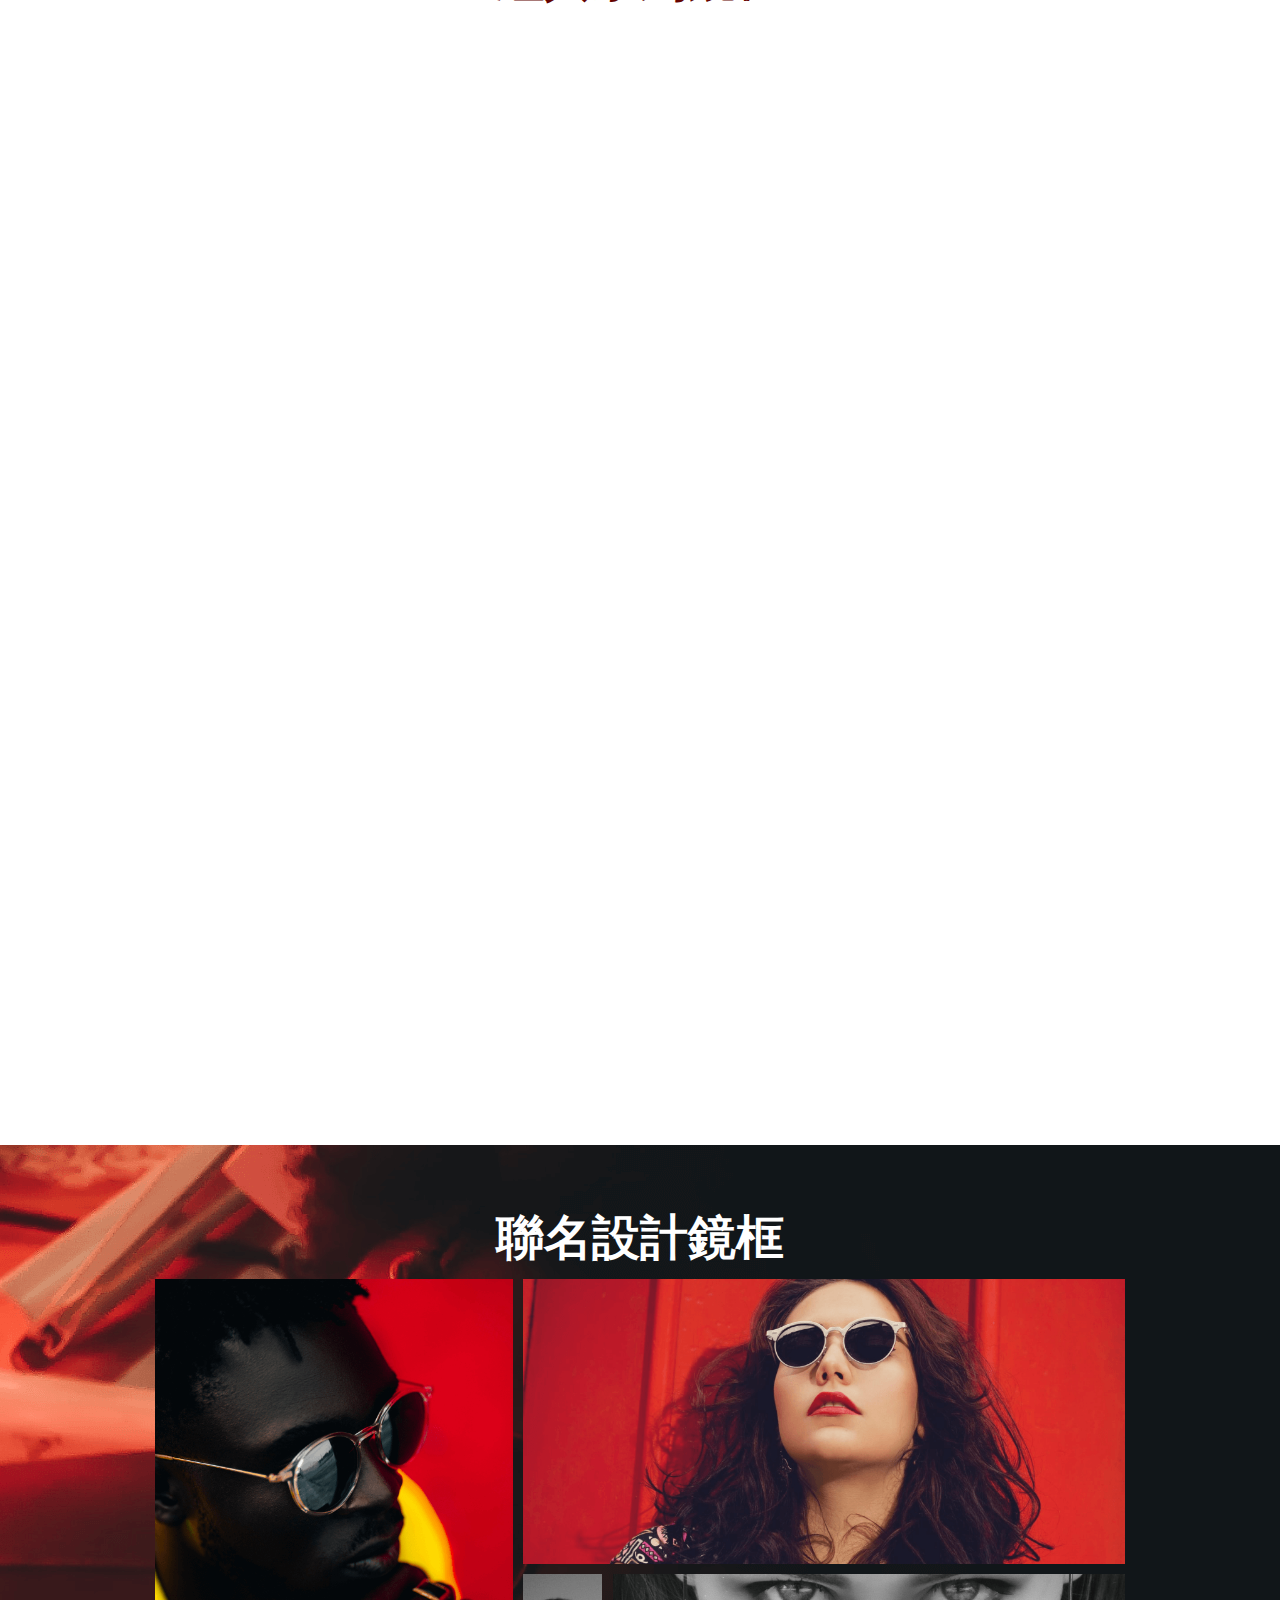
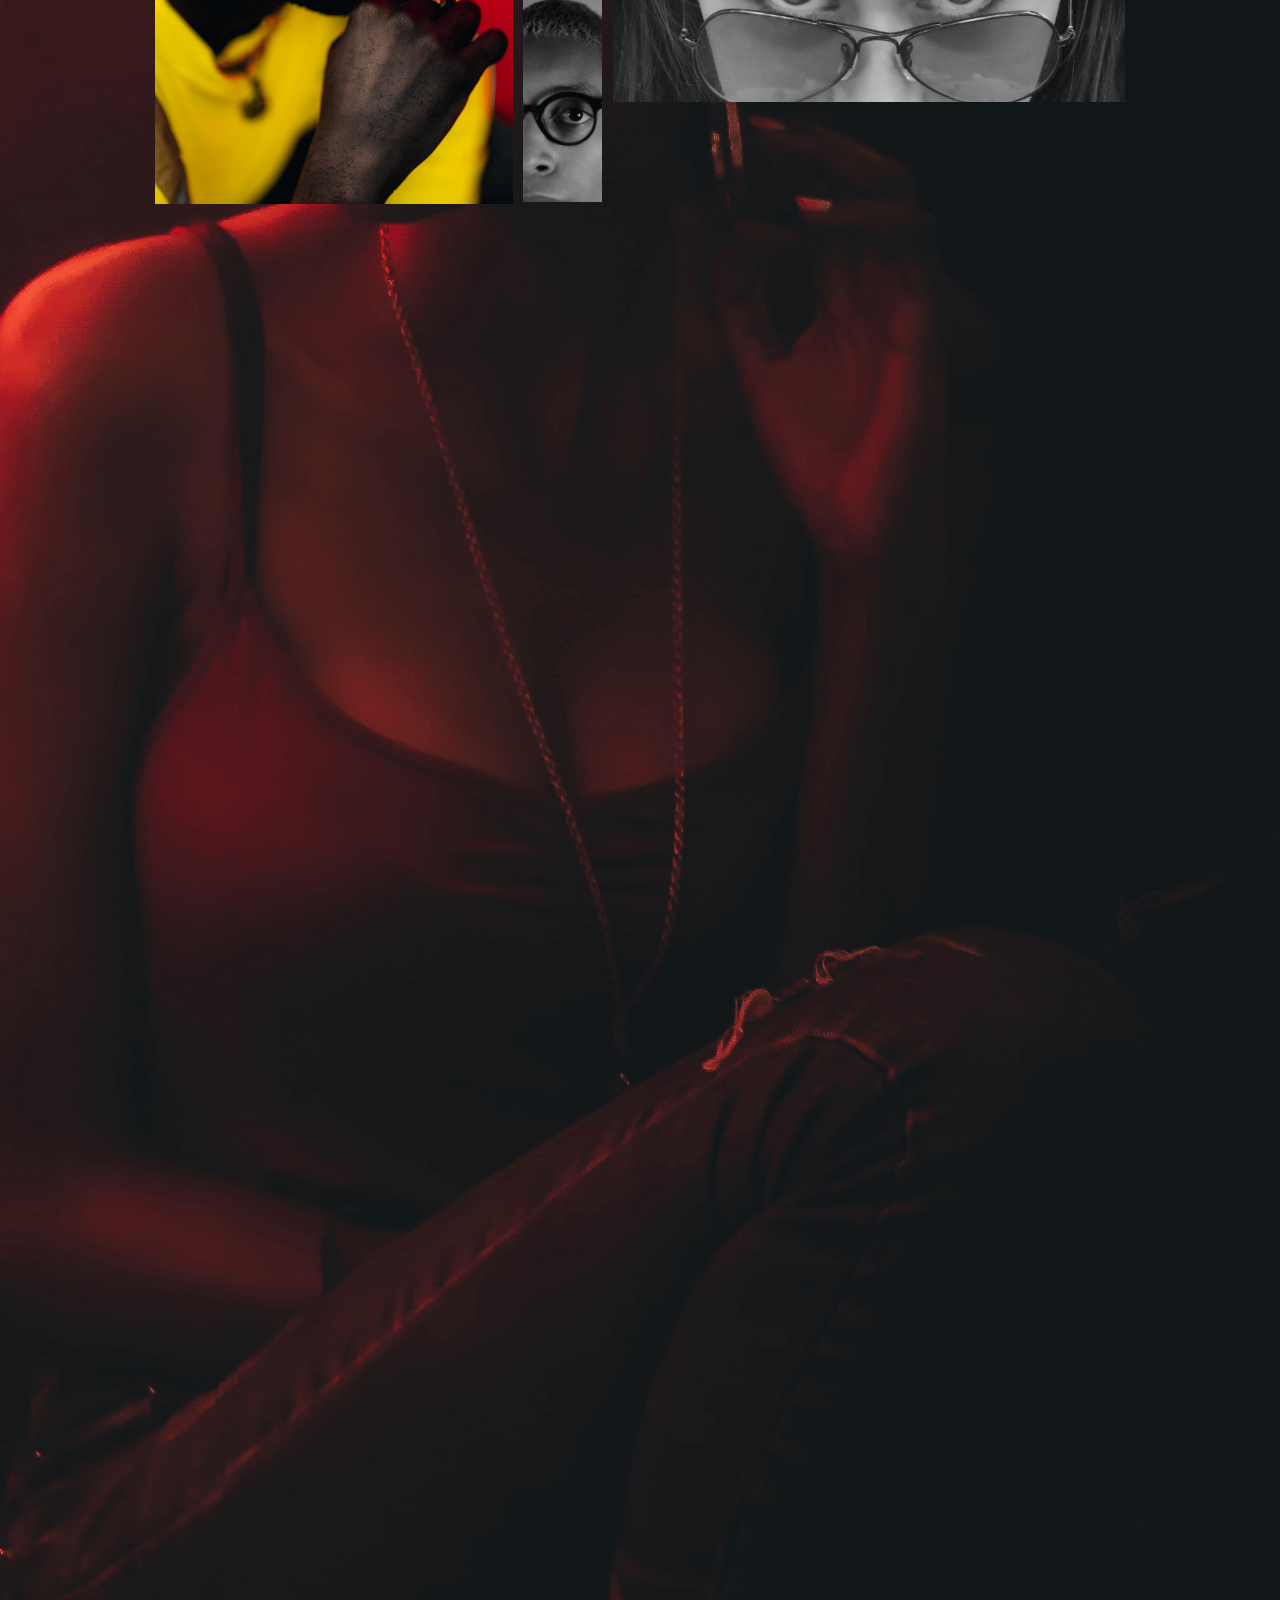
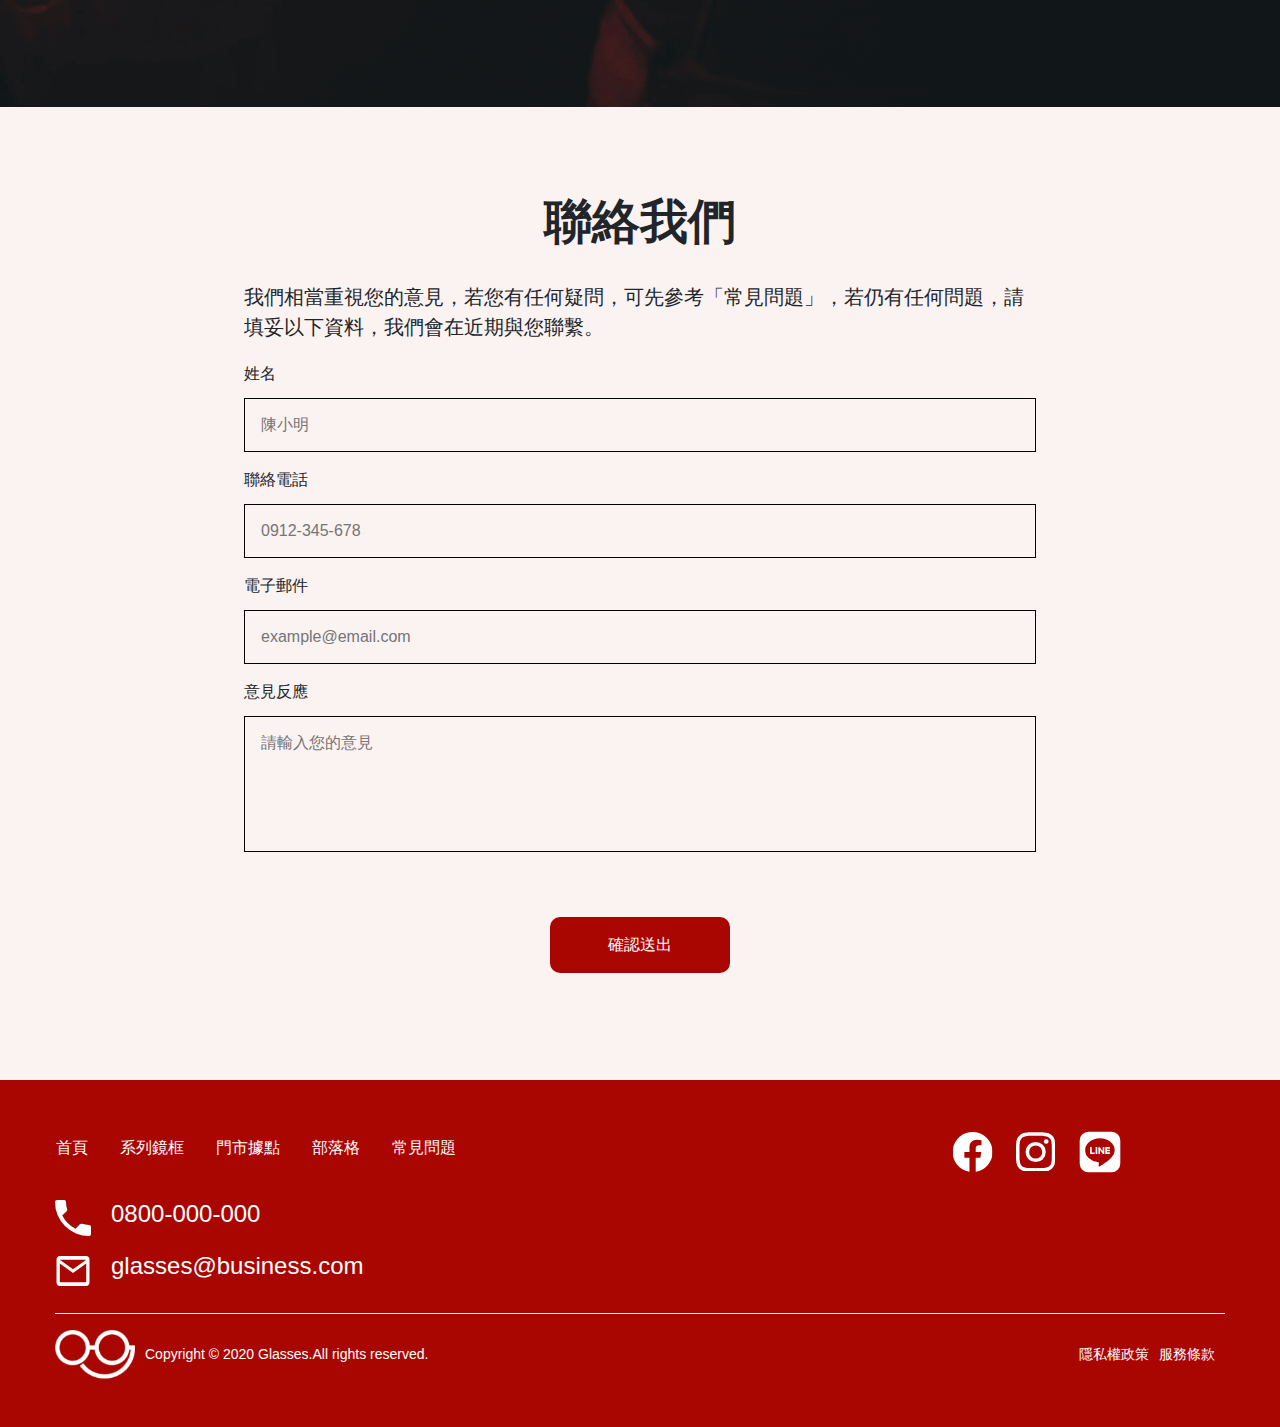
==== commit 0612b4a3: "fix submit style & update typesetting" ====
--- a/index.html
+++ b/index.html
@@ -1,32 +1,36 @@
 <!DOCTYPE html>
 <html lang="en">
-
   <head>
-    <meta charset="UTF-8">
-    <meta name="viewport" content="width=device-width, initial-scale=1.0">
-    <meta http-equiv="X-UA-Compatible" content="ie=edge">
-    <title>首頁</title>
-    <link rel="stylesheet" href="https://cdnjs.cloudflare.com/ajax/libs/font-awesome/5.13.0/css/all.min.css" />
+    <meta charset="UTF-8" />
+    <meta name="viewport" content="width=device-width, initial-scale=1.0" />
+    <meta http-equiv="X-UA-Compatible" content="ie=edge" />
+    <title>Glasses Web</title>
+    <link
+      rel="stylesheet"
+      href="https://cdnjs.cloudflare.com/ajax/libs/font-awesome/5.13.0/css/all.min.css"
+    />
     <link rel="stylesheet" href="https://unpkg.com/aos@next/dist/aos.css" />
-    <link rel="stylesheet" href="./assets/style/all.css">
+    <link rel="stylesheet" href="./assets/style/all.css" />
+    <link rel="stylesheet" href="https://unpkg.com/aos@next/dist/aos.css" />
   </head>
 
   <body>
-    <header class="d-flex  bg-red justify-content-between align-items-center">
+    <header class="d-flex bg-red justify-content-between align-items-center">
       <a class="navImg" href="./index.html">
-        <img src="./assets/images/logo.png" class="logo">
-        <img src="./assets/images/humberMenu.svg" class="humberMenu">
+        <img src="./assets/images/logo.png" class="logo" />
+        <img src="./assets/images/humberMenu.svg" class="humberMenu" />
       </a>
-        <ul class="navList mb-0">
-          <li><a href="./optical.html">系列鏡框</a></li>
-          <li><a href="./store.html">門市據點</a></li>
-          <li><a href="./blog.html">部落格</a></li>
-          <li><a href="./question.html">常見問題</a></li>
-        </ul>
+      <ul class="navList mb-0">
+        <li><a href="./optical.html">系列鏡框</a></li>
+        <li><a href="./store.html">門市據點</a></li>
+        <li><a href="./blog.html">部落格</a></li>
+        <li><a href="./question.html">常見問題</a></li>
+      </ul>
     </header>
 
-    <!-- 表投選單 -->
-<section class="header bg-cover"> 
+    
+<!-- 表投選單 -->
+<section class="header bg-cover">
   <div class="container h-100">
     <div class="d-flex justify-content-end align-items-center h-100">
       <div class="headerTitle text-right" data-aos="fade-up">
@@ -39,26 +43,32 @@
 
 <!-- 用專業的心，做專業的事 -->
 <main class="content">
-  <div class="container" data-aos="fade-up"> 
+  <div class="container" data-aos="fade-up">
     <h3 class="font-weight-bold">用專業的心，做專業的事</h3>
     <div class="row">
       <div class="col-lg-3 col-md-6 text-center contentItems">
-        <img src="./assets/images/iconfinder_circle-dollar_430089.svg">
-          <h4 class="font-weight-bold">單一價格</h4>
-          <p>無論任何度數皆不需追加費用 即可擁有適合自己的薄型球面 鏡片。</p>
+        <img src="./assets/images/iconfinder_circle-dollar_430089.svg" />
+        <h4 class="font-weight-bold">單一價格</h4>
+        <p>無論任何度數皆不需追加費用 即可擁有適合自己的薄型球面 鏡片。</p>
       </div>
       <div class="col-lg-3 col-md-6 text-center contentItems">
-        <img src="./assets/images/iconfinder_clock-1_430090.svg">
+        <img src="./assets/images/iconfinder_clock-1_430090.svg" />
         <h4 class="font-weight-bold">20 分鐘即可取件</h4>
-        <p>為了您的寶貴時間著想，以豐 富專業知識與技術將結帳到交 件的時間縮減至最快 20 分鐘 即可完成。</p>
+        <p>
+          為了您的寶貴時間著想，以豐 富專業知識與技術將結帳到交
+          件的時間縮減至最快 20 分鐘 即可完成。
+        </p>
       </div>
       <div class="col-lg-3 col-md-6 text-center contentItems">
-        <img src="./assets/images/iconfinder_heart_430099.svg">
+        <img src="./assets/images/iconfinder_heart_430099.svg" />
         <h4 class="font-weight-bold">安心售後服務</h4>
-        <p>我們提供長達 120 天的保固售後服務，不限會員資格皆享有免費深層保養及專業維修服務。</p>
+        <p>
+          我們提供長達 120
+          天的保固售後服務，不限會員資格皆享有免費深層保養及專業維修服務。
+        </p>
       </div>
       <div class="col-lg-3 col-md-6 text-center contentItems">
-        <img src="./assets/images/iconfinder_glasses_430098.svg" class="pb-4">
+        <img src="./assets/images/iconfinder_glasses_430098.svg" class="pb-4" />
         <h4 class="font-weight-bold">關於鏡片</h4>
         <p>使用世界知名頂級品牌，抗UV、防汙鍍膜薄型非球面鏡片。</p>
       </div>
@@ -72,34 +82,50 @@
   <ul class="classicList">
     <!-- 第一張 -->
     <li class="classItems">
-      <div class="classicImg">
-        <img src="./assets/images/8.png" alt="">
-      </div>
-      <h3 class="classIcon">
-        <img src="./assets/images/iconfinder_44_2529968.svg" alt="" class="d-lg">
-        <img src="./assets/images/rwd/phone/index/iconfinder_44_2529968.svg" alt="" class="d-sm">
+      <div class="classicImg" data-aos="flip-up">
+        <img src="./assets/images/8.png" alt="" />
+      </div>
+      <h3 class="classIcon" data-aos="fade-left">
+        <img
+          src="./assets/images/iconfinder_44_2529968.svg"
+          alt=""
+          class="d-lg"
+        />
+        <img
+          src="./assets/images/rwd/phone/index/iconfinder_44_2529968.svg"
+          alt=""
+          class="d-sm"
+        />
         optical
       </h3>
     </li>
-<!-- 第二張 -->
+    <!-- 第二張 -->
     <li class="classItems">
-      <h3 class="classIcon ">
-        <img src="./assets/images/Layer_1.svg" class="d-lg">
-        <img src="./assets/images/rwd/phone/index/Layer_1.svg" alt="" class="d-sm">
+      <h3 class="classIcon" data-aos="fade-left">
+        <img src="./assets/images/Layer_1.svg" class="d-lg" />
+        <img
+          src="./assets/images/rwd/phone/index/Layer_1.svg"
+          alt=""
+          class="d-sm"
+        />
         sunglasses
       </h3>
-      <div  class="classicImg">
-        <img src="./assets/images/15.png" alt="">
+      <div class="classicImg" data-aos="flip-up">
+        <img src="./assets/images/15.png" alt="" />
       </div>
     </li>
-<!-- 第三張 -->
+    <!-- 第三張 -->
     <li class="classItems">
-      <div class="classicImg">
-        <img src="./assets/images/28.png" alt="" >
-      </div>
-      <h3 class="classIcon">
-        <img src="./assets/images/Page-1.svg" alt="" class="d-lg">
-        <img src="./assets/images/rwd/phone/index/Page-1.svg" alt="" class="d-sm">
+      <div class="classicImg" data-aos="flip-up">
+        <img src="./assets/images/28.png" alt="" />
+      </div>
+      <h3 class="classIcon" data-aos="fade-left">
+        <img src="./assets/images/Page-1.svg" alt="" class="d-lg" />
+        <img
+          src="./assets/images/rwd/phone/index/Page-1.svg"
+          alt=""
+          class="d-sm"
+        />
         functional
       </h3>
     </li>
@@ -108,86 +134,119 @@
 <!-- 聯名設計鏡框 -->
 <section class="design bg-cover">
   <h3 class="text-white font-weight-bold text-center">聯名設計鏡框</h3>
-  <div class="top d-flex ">
+  <div class="top d-flex">
     <!-- 墨鏡黑男 -->
     <div class="topLeft">
-      <img src="./assets/images/zac.png" class="d-lg">
-      <img src="./assets/images/rwd/phone/index/zac.png" class="d-sm">
+      <img src="./assets/images/zac.png" class="d-lg" />
+      <img src="./assets/images/rwd/phone/index/zac.png" class="d-sm" />
     </div>
     <!-- 墨鏡女 -->
     <div class="topRight">
-      <img src="./assets/images/61.png" class="d-lg">
-      <img src="./assets/images/rwd/phone/index/61.png" class="d-sm">
+      <img src="./assets/images/61.png" class="d-lg" />
+      <img src="./assets/images/rwd/phone/index/61.png" class="d-sm" />
       <!-- 單眼 -->
       <div class="d-flex">
         <div>
-          <img src="./assets/images/24.png" class="d-lg">
-        <img src="./assets/images/rwd/phone/index/24.png" class="d-sm">
+          <img src="./assets/images/24.png" class="d-lg" />
+          <img src="./assets/images/rwd/phone/index/24.png" class="d-sm" />
         </div>
         <div>
-          <img src="./assets/images/34.png" class="d-lg">
-          <img src="./assets/images/rwd/phone/index/34.png" class="d-sm">
+          <img src="./assets/images/34.png" class="d-lg" />
+          <img src="./assets/images/rwd/phone/index/34.png" class="d-sm" />
         </div>
       </div>
     </div>
   </div>
   <!-- 中間兩大張 -->
   <ul class="container d-flex imgMedium">
-    <li class="imgList imgList-1 d-flex">
-      <img src="./assets/images/14.png" class="d-lg">
-      <img src="./assets/images/rwd/phone/index/14.png" class="d-sm">
+    <li class="imgList imgList-1 d-flex" data-aos="fade-up-right">
+      <img src="./assets/images/14.png" class="d-lg" />
+      <img src="./assets/images/rwd/phone/index/14.png" class="d-sm" />
       <div class="bg-white"></div>
       <p class="itemsContent font-weight-bold">Double A+</p>
     </li>
-    <li class="imgList imgList-2 d-flex">
-      <img src="./assets/images/39.png" class="d-lg">
-      <img src="./assets/images/rwd/phone/index/39.png" class="d-sm">
+    <li class="imgList imgList-2 d-flex" data-aos="fade-up-left">
+      <img src="./assets/images/39.png" class="d-lg" />
+      <img src="./assets/images/rwd/phone/index/39.png" class="d-sm" />
       <div class="bg-white"></div>
       <p class="itemsContent font-weight-bold">YOUTH</p>
     </li>
   </ul>
-<!-- 顧客推薦 -->
-  <div class="container recommend">
+  <!-- 顧客推薦 -->
+  <div
+    class="container recommend"
+    data-aos="fade-up"
+    data-aos-anchor-placement="top-bottom"
+  >
     <h3 class="text-white text-center font-weight-bold">顧客推薦</h3>
     <ul class="row d-flex recommendList justify-content-center">
-      <li class=" recommendItems col-lg-3 col-md-6 col-12">
+      <li class="recommendItems col-lg-3 col-md-6 col-12">
         <div class="cardList">
-          <img src="./assets/images/18.png" class="card-img-top img-fluid" class="d-lg">
-            <div class="card-body border-top-0">
-              <p class="card-title">Jessy</p>
-              <p class="card-text">This is a wider card with supporting text below as a natural lead-in to additional content.</p>
-              <p class="text-secondary">Last updated 3 mins ago</p>
-            </div>
+          <img
+            src="./assets/images/18.png"
+            class="card-img-top img-fluid"
+            class="d-lg"
+          />
+          <div class="card-body border-top-0">
+            <p class="card-title">Jessy</p>
+            <p class="card-text">
+              This is a wider card with supporting text below as a natural
+              lead-in to additional content.
+            </p>
+            <p class="text-secondary">Last updated 3 mins ago</p>
+          </div>
         </div>
       </li>
-      <li class=" recommendItems col-lg-3 col-md-6 col-12 ">
+      <li class="recommendItems col-lg-3 col-md-6 col-12">
         <div class="cardList">
-          <img src="./assets/images/25.png" class="card-img-top img-fluid "class="d-lg">
-            <div class="card-body border-top-0">
-              <p class="card-title">Karen</p>
-              <p class="card-text">This is a wider card with supporting text below as a natural lead-in to additional content.</p>
-              <p class="text-secondary">Last updated 3 mins ago</p>
-            </div>
+          <img
+            src="./assets/images/25.png"
+            class="card-img-top img-fluid"
+            class="d-lg"
+          />
+          <div class="card-body border-top-0">
+            <p class="card-title">Karen</p>
+            <p class="card-text">
+              This is a wider card with supporting text below as a natural
+              lead-in to additional content.
+            </p>
+            <p class="text-secondary">Last updated 3 mins ago</p>
+          </div>
         </div>
       </li>
-      <li class=" recommendItems col-lg-3 col-md-6 col-12 ">
+      <li class="recommendItems col-lg-3 col-md-6 col-12">
         <div class="cardList">
-          <img src="./assets/images/36.png" class="card-img-top img-fluid " alt="..." class="d-lg">
-            <div class="card-body border-top-0">
-              <p class="card-title">Chelsea</p>
-              <p class="card-text">This is a wider card with supporting text below as a natural lead-in to additional content.</p>
-              <p class="text-secondary">Last updated 3 mins ago</p>
-            </div>
+          <img
+            src="./assets/images/36.png"
+            class="card-img-top img-fluid"
+            alt="..."
+            class="d-lg"
+          />
+          <div class="card-body border-top-0">
+            <p class="card-title">Chelsea</p>
+            <p class="card-text">
+              This is a wider card with supporting text below as a natural
+              lead-in to additional content.
+            </p>
+            <p class="text-secondary">Last updated 3 mins ago</p>
+          </div>
         </div>
       </li>
-      <li class=" recommendItems col-lg-3 col-md-6 col-12 ">
+      <li class="recommendItems col-lg-3 col-md-6 col-12">
         <div class="cardList">
-          <img src="./assets/images/45.png" class="card-img-top img-fluid "class="d-lg">
-            <div class="card-body border-top-0">
-              <p class="card-title">Jane</p>
-              <p class="card-text">This is a wider card with supporting text below as a natural lead-in to additional content.</p>
-              <p class="text-secondary">Last updated 3 mins ago</p>
-            </div>
+          <img
+            src="./assets/images/45.png"
+            class="card-img-top img-fluid"
+            class="d-lg"
+          />
+          <div class="card-body border-top-0">
+            <p class="card-title">Jane</p>
+            <p class="card-text">
+              This is a wider card with supporting text below as a natural
+              lead-in to additional content.
+            </p>
+            <p class="text-secondary">Last updated 3 mins ago</p>
+          </div>
         </div>
       </li>
     </ul>
@@ -198,31 +257,34 @@
 <section class="connection">
   <div class="container">
     <h2 class="sectionTitle">聯絡我們</h2>
-    <p class="contactText">我們相當重視您的意見，若您有任何疑問，可先參考「常見問題」，若仍有任何問題，請填妥以下資料，我們會在近期與您聯繫。</p>
-    
+    <p class="contactText">
+      我們相當重視您的意見，若您有任何疑問，可先參考「常見問題」，若仍有任何問題，請填妥以下資料，我們會在近期與您聯繫。
+    </p>
+
     <form id="contact" action="" method="post">
-      <labal for="typeName">姓名</labal>
-      <input id="typeName" type="text" placeholder="陳小明">
-      
-      <labal for="typePhone">聯絡電話</labal>
-      <input id="typePhone" type="text" placeholder="0912-345-678">
-      
-      <labal for="typeMail">電子郵件</labal>
-      <input id="typeMail" type="text" placeholder="example@email.com">
-      
-      <labal for="typeIdeas">意見反應</labal>
+      <label for="typeName">姓名</label>
+      <input id="typeName" type="text" placeholder="陳小明" />
+
+      <label for="typePhone">聯絡電話</label>
+      <input id="typePhone" type="text" placeholder="0912-345-678" />
+
+      <label for="typeMail">電子郵件</label>
+      <input id="typeMail" type="text" placeholder="example@email.com" />
+
+      <label for="typeIdeas">意見反應</label>
       <textarea id="typeIdeas" placeholder="請輸入您的意見"></textarea>
-      
-      <input id="agree" type="checkbox" value="agree">
-      <label for="agree">我同意隱私權政策，並同意依隱私權政策中所述的方式處理自己的資料。</label>
-      
-        <div class="submit">
-          <input  type="submit" value="確認送出">
-      </div>      
-    </form>      
+
+      <!-- <input id="agree" type="checkbox" value="agree" />
+      <label for="agree">
+        我同意隱私權政策，並同意依隱私權政策中所述的方式處理自己的資料。
+      </label> -->
+
+      <div class="submit">
+        <input type="submit" value="確認送出" />
+      </div>
+    </form>
   </div>
 </section>
-
 
 
     <div class="container-fluid bg-red py-5">
@@ -230,7 +292,7 @@
         <div class="row">
           <!-- 左邊menu -->
           <div class="col-9 p-0 footerMenu">
-            <ul  class="d-flex p-0">
+            <ul class="d-flex p-0">
               <li>
                 <a class="nav-link text-white" href="#"><p>首頁</p></a>
               </li>
@@ -248,21 +310,33 @@
               </li>
             </ul>
           </div>
-          <div class="col-3 ">
-            <ul class="communityIcon row ">
+          <div class="col-3">
+            <ul class="communityIcon row">
               <li class="px-2">
                 <a href="#">
-                  <img src="./assets/images/ic_social_fb.svg" alt="fb" class="d-lg">
+                  <img
+                    src="./assets/images/ic_social_fb.svg"
+                    alt="fb"
+                    class="d-lg"
+                  />
                 </a>
               </li>
               <li class="px-2">
                 <a href="#">
-                  <img src="./assets/images/ic_social_ig.svg" alt="ig" class="d-lg">
+                  <img
+                    src="./assets/images/ic_social_ig.svg"
+                    alt="ig"
+                    class="d-lg"
+                  />
                 </a>
               </li>
               <li class="px-2">
                 <a href="#">
-                  <img src="./assets/images/ic_social_line.svg" alt="line" class="d-lg">
+                  <img
+                    src="./assets/images/ic_social_line.svg"
+                    alt="line"
+                    class="d-lg"
+                  />
                 </a>
               </li>
             </ul>
@@ -271,45 +345,53 @@
         <div class="row">
           <div class="col-8">
             <div class="d-flex py-2 align-items-center">
-              <img 
-                src="./assets/images/ic_phone_48px.svg" 
-                class="phone d-lg">
-              <img 
-                src="./assets/images/rwd/pad/index/ic_phone_48px.svg" 
-                class="d-sm phone">
+              <img src="./assets/images/ic_phone_48px.svg" class="phone d-lg" />
+              <img
+                src="./assets/images/rwd/pad/index/ic_phone_48px.svg"
+                class="d-sm phone"
+              />
               <h4 class="text-white">0800-000-000</h4>
             </div>
             <div class="d-flex py-2 align-items-center">
-              <img 
-                src="./assets/images/ic_mail_outline_24px.svg" 
-                class="mail d-lg">
-              <img 
-                src="./assets/images/rwd/pad/index/ic_mail_outline_24px.svg" class="d-sm mail">
+              <img
+                src="./assets/images/ic_mail_outline_24px.svg"
+                class="mail d-lg"
+              />
+              <img
+                src="./assets/images/rwd/pad/index/ic_mail_outline_24px.svg"
+                class="d-sm mail"
+              />
               <h4 class="text-white">glasses@business.com</h4>
             </div>
           </div>
-          <div  class="col-4 d-sm">
+          <div class="col-4 d-sm">
             <div class="d-flex justify-content-center">
-            <img 
-              src="./assets/images/rwd/pad/index/ic_social_fb.svg" 
-              class="px-2 d-sm">
-            <img 
-              src="./assets/images/rwd/pad/index/ic_social_ig.svg" 
-              class="px-2 d-sm">
-            <img 
-              src="./assets/images/rwd/pad/index/ic_social_line.svg" 
-              class="px-2 d-sm">
+              <img
+                src="./assets/images/rwd/pad/index/ic_social_fb.svg"
+                class="px-2 d-sm"
+              />
+              <img
+                src="./assets/images/rwd/pad/index/ic_social_ig.svg"
+                class="px-2 d-sm"
+              />
+              <img
+                src="./assets/images/rwd/pad/index/ic_social_line.svg"
+                class="px-2 d-sm"
+              />
             </div>
           </div>
         </div>
-        <hr>
+        <hr />
         <div class="row footerInfo">
           <div class="col-9 d-flex align-items-center">
-            <img 
-              src="./assets/images/logo.png" alt="logo" 
-              class="d-lg footerLogo">
-            <small class="text-white">Copyright © 2020 Glasses.All rights reserved.</small>
-            
+            <img
+              src="./assets/images/logo.png"
+              alt="logo"
+              class="d-lg footerLogo"
+            />
+            <small class="text-white"
+              >Copyright © 2020 Glasses.All rights reserved.</small
+            >
           </div>
           <div class="col-3 d-flex justify-content-end footerText">
             <small class="text-white">隱私權政策</small>
@@ -319,16 +401,14 @@
       </div>
     </div>
 
-
     <script src="./assets/js/vendors.js"></script>
     <script src="./assets/js/all.js"></script>
-    <script src='https://cdnjs.cloudflare.com/ajax/libs/jquery/3.5.1/jquery.min.js'></script>
+    <script src="https://cdnjs.cloudflare.com/ajax/libs/jquery/3.5.1/jquery.min.js"></script>
     <script src="https://unpkg.com/aos@next/dist/aos.js"></script>
     <script>
       AOS.init({
         once: true,
-      });
+      })
     </script>
   </body>
-
-</html>+</html>
